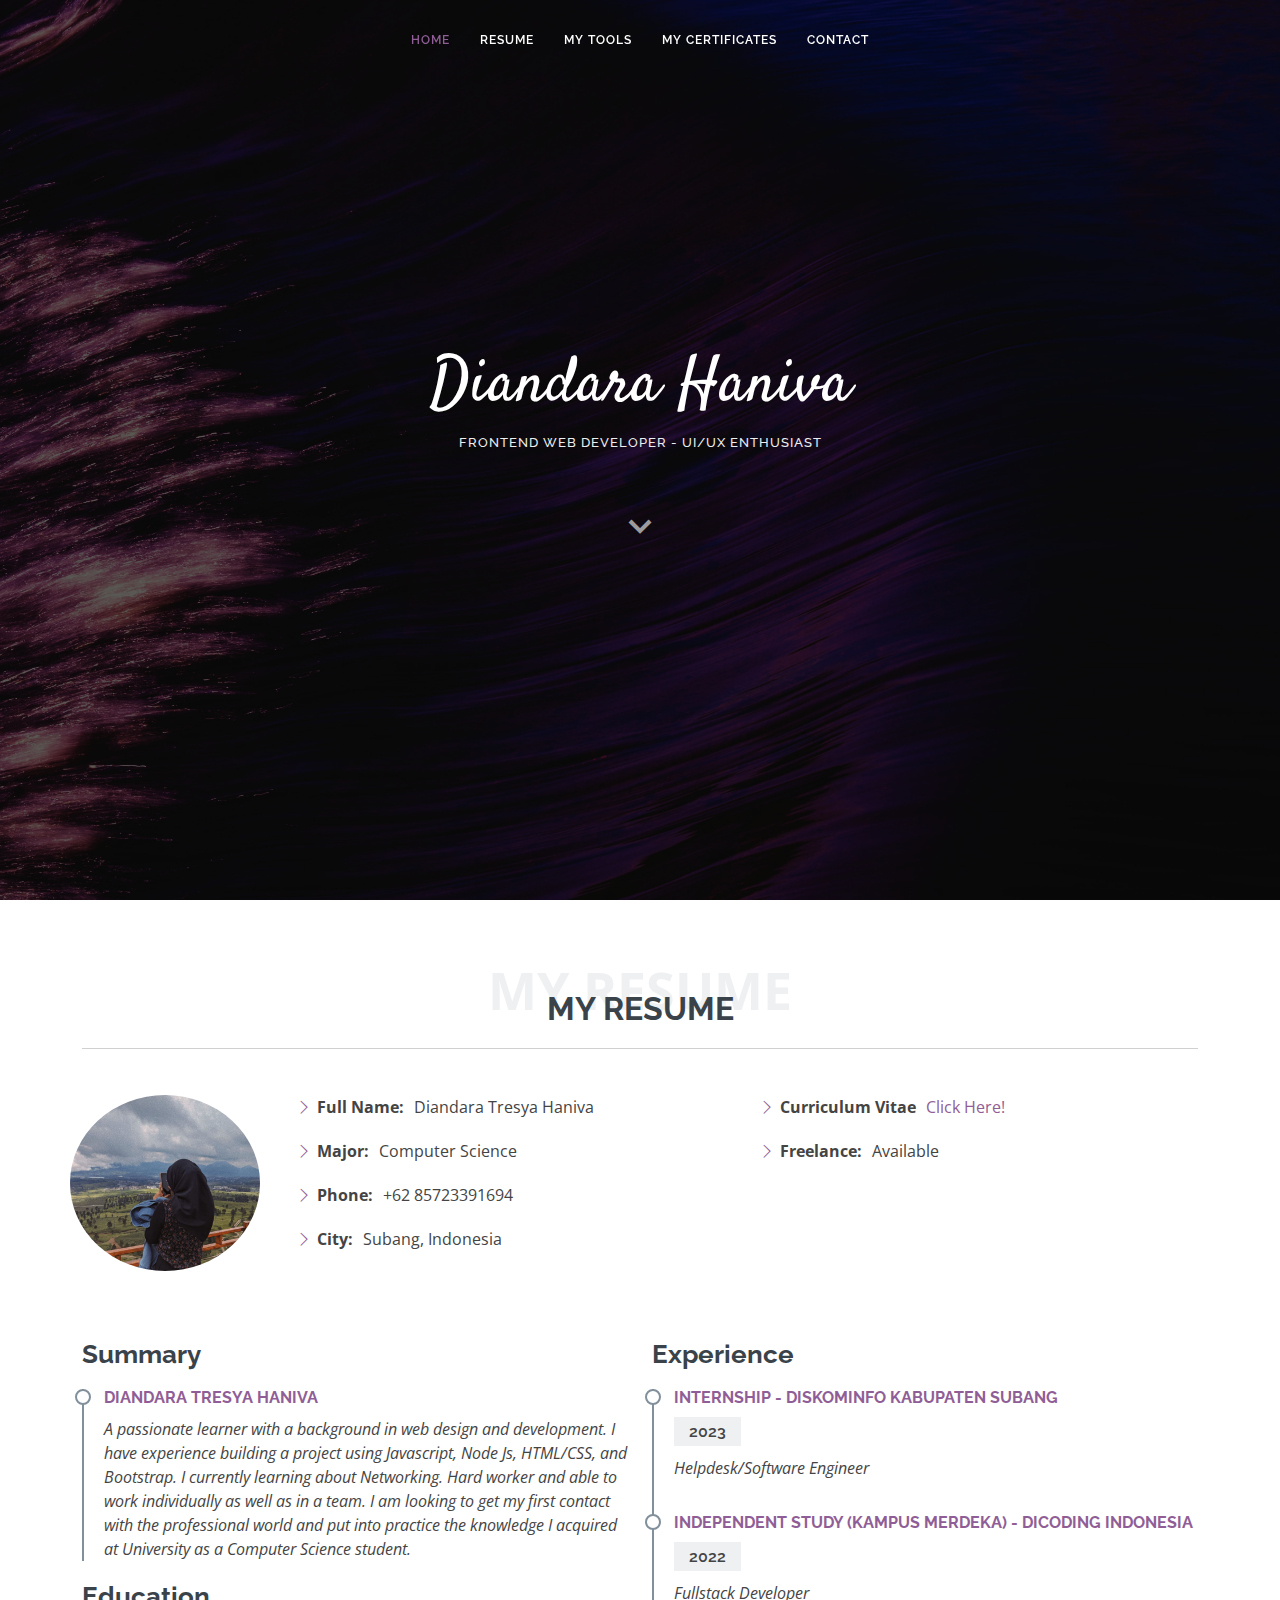
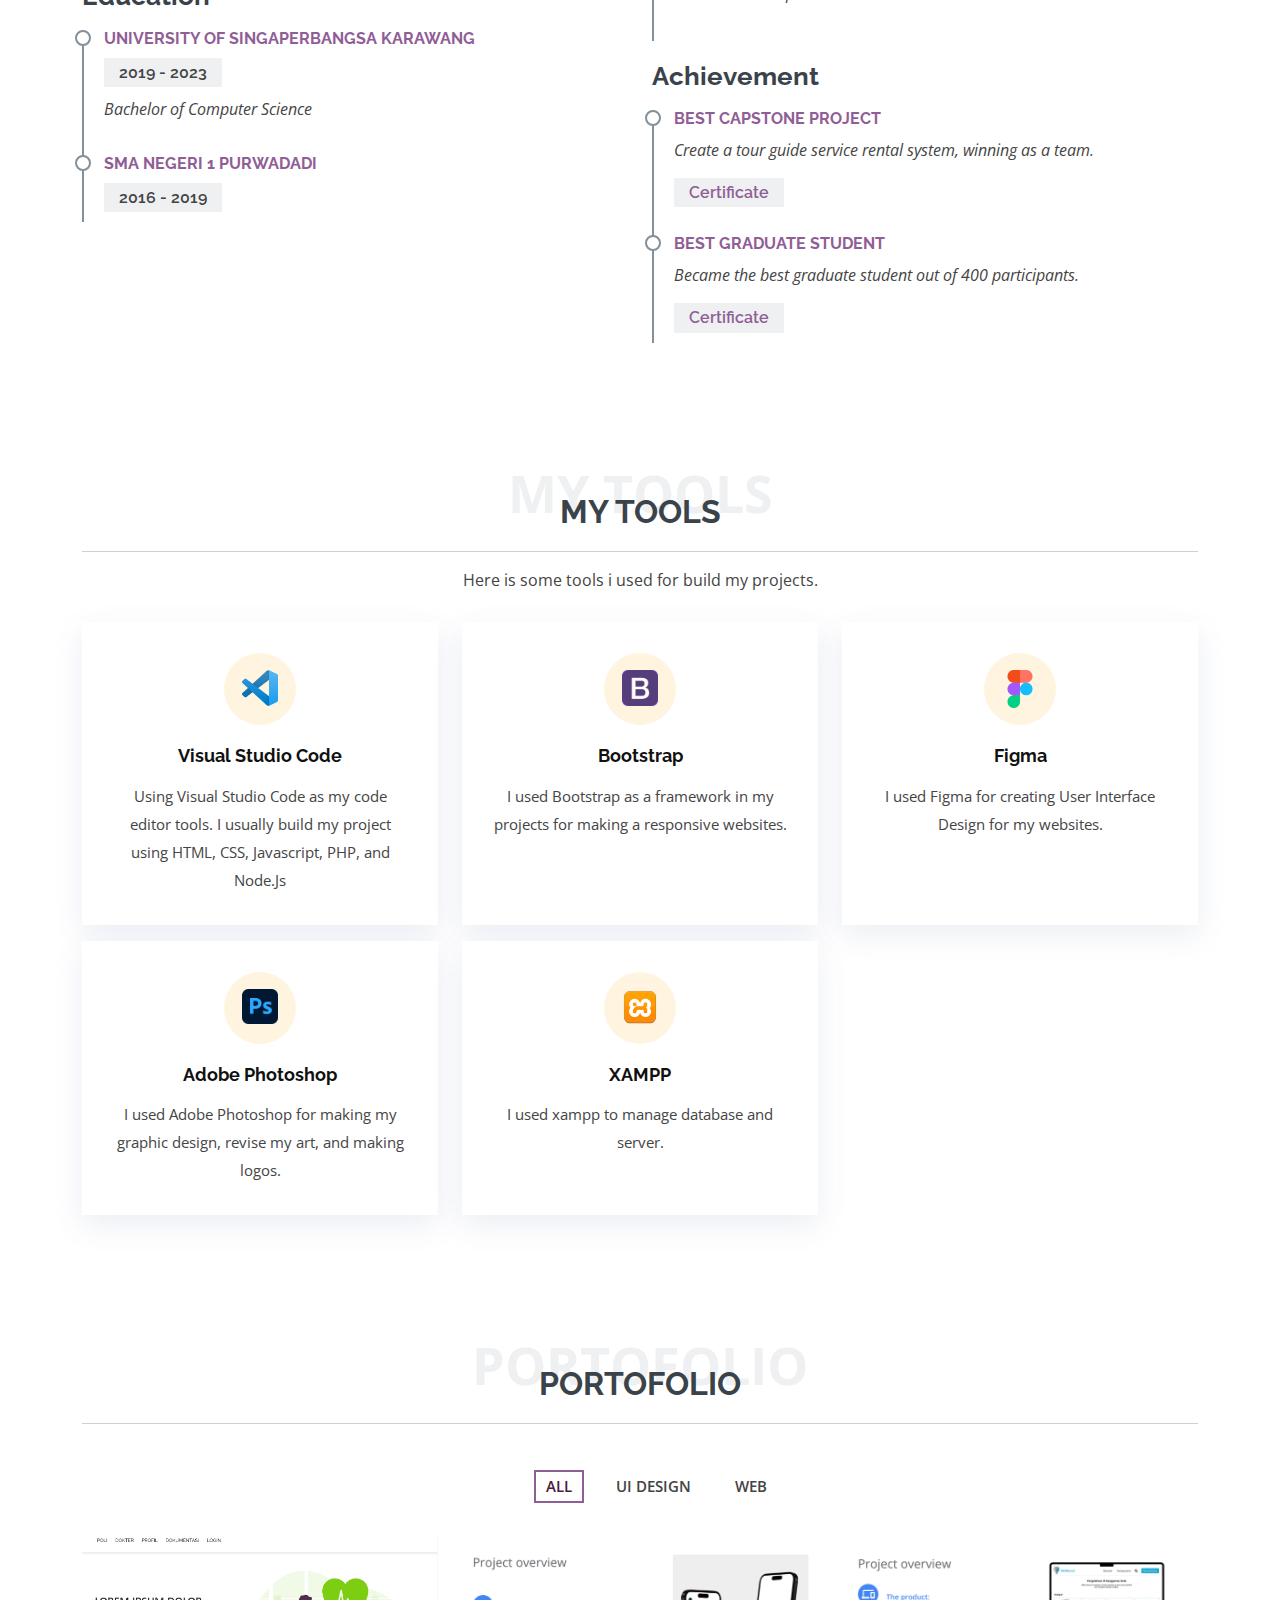
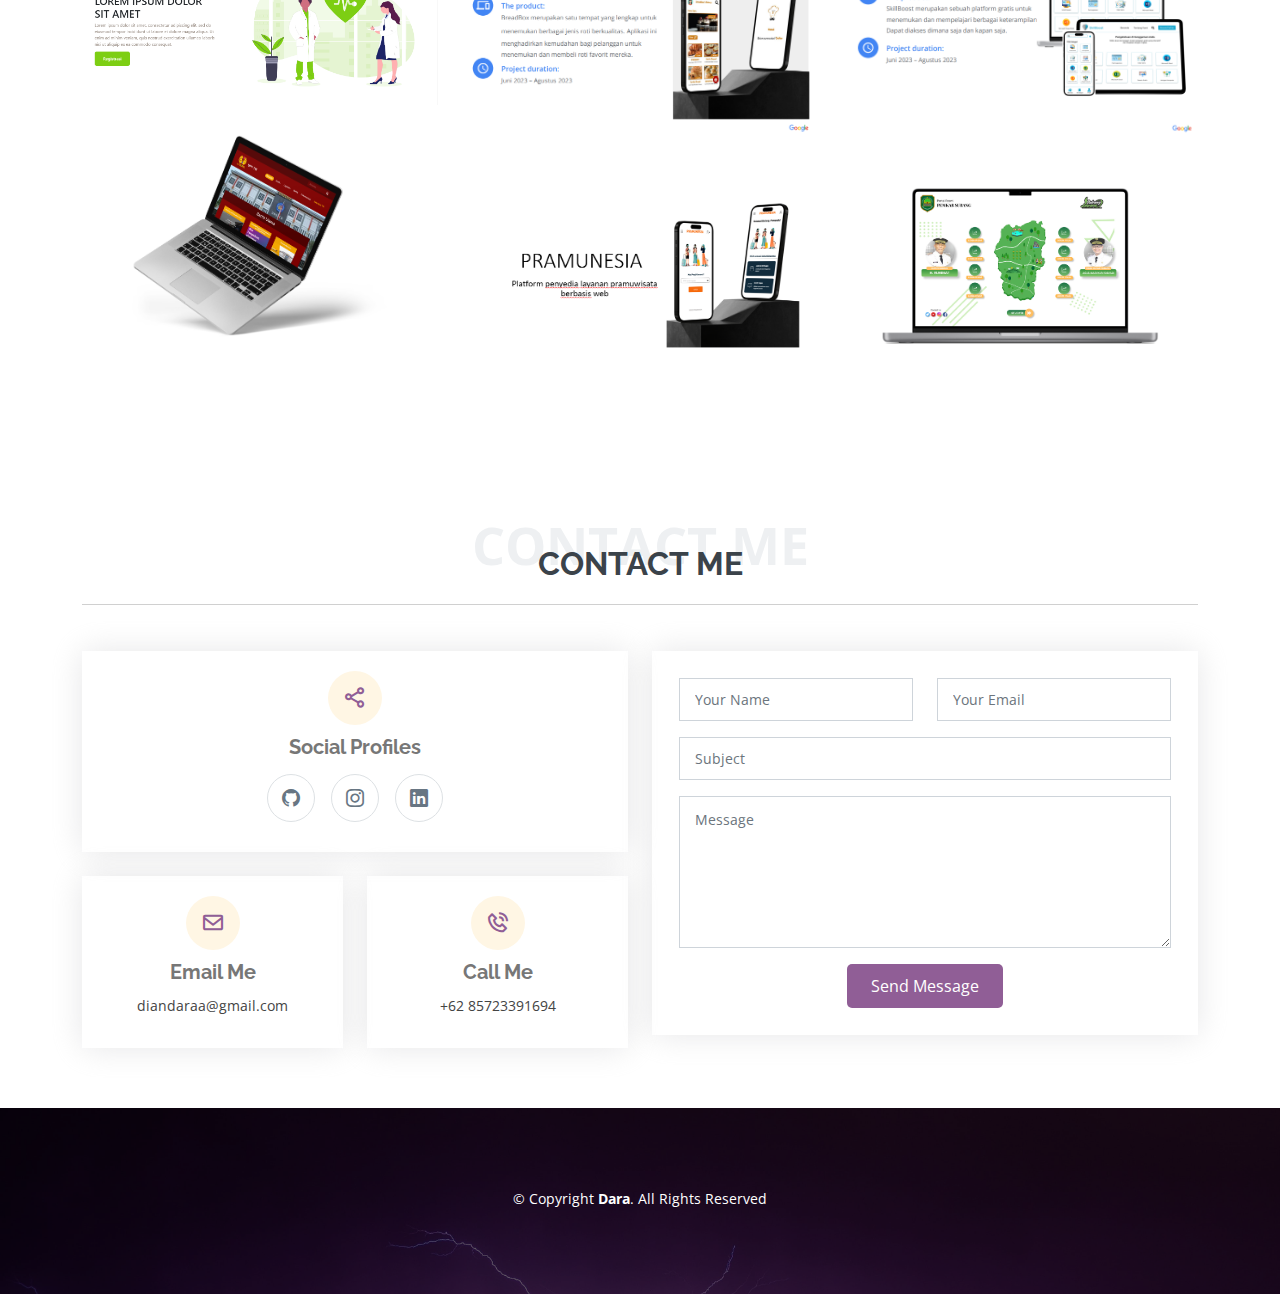
==== index.html @ 1a84683d "Update index.html" ====
<!DOCTYPE html>
<html lang="en">

<head>
  <meta charset="utf-8">
  <meta content="width=device-width, initial-scale=1.0" name="viewport">

  <title>Dara's Portofolio - Index</title>
  <meta content="" name="description">
  <meta content="" name="keywords">

  <!-- Favicons -->
  <link href="assets/img/woman.png" rel="icon">
  <link href="assets/img/woman.png" rel="apple-touch-icon">

  <!-- Google Fonts -->
  <link
    href="https://fonts.googleapis.com/css?family=Open+Sans:300,300i,400,400i,600,600i,700,700i|Raleway:300,300i,400,400i,500,500i,600,600i,700,700i|Satisfy"
    rel="stylesheet">

  <!-- Vendor CSS Files -->
  <link href="assets/vendor/bootstrap/css/bootstrap.min.css" rel="stylesheet">
  <link href="assets/vendor/bootstrap-icons/bootstrap-icons.css" rel="stylesheet">
  <link href="assets/vendor/boxicons/css/boxicons.min.css" rel="stylesheet">
  <link href="assets/vendor/glightbox/css/glightbox.min.css" rel="stylesheet">
  <link href="assets/vendor/swiper/swiper-bundle.min.css" rel="stylesheet">

  <!-- Template Main CSS File -->
  <link href="assets/css/style.css" rel="stylesheet">

  <!-- =======================================================
  * Template Name: Laura - v4.9.1
  * Template URL: https://bootstrapmade.com/laura-free-creative-bootstrap-theme/
  * Author: BootstrapMade.com
  * License: https://bootstrapmade.com/license/
  ======================================================== -->
</head>

<body>

  <!-- ======= Header ======= -->
  <header id="header" class="fixed-top d-flex justify-content-center align-items-center header-transparent">

    <nav id="navbar" class="navbar">
      <ul>
        <li><a class="nav-link scrollto active" href="#hero">Home</a></li>
        <li><a class="nav-link scrollto" href="#resume">Resume</a></li>
        <li><a class="nav-link scrollto" href="#tools">My Tools</a></li>
        <li><a class="nav-link scrollto" href="#certificates">My Certificates</a></li>
        <li><a class="nav-link scrollto" href="#contact">Contact</a></li>
      </ul>
      <i class="bi bi-list mobile-nav-toggle"></i>
    </nav><!-- .navbar -->

  </header><!-- End Header -->

  <!-- ======= Hero Section ======= -->
  <section id="hero">
    <div class="hero-container">
      <h1>Diandara Haniva</h1>
      <h2>Frontend Web Developer - UI/UX Enthusiast</h2>
      <a href="#resume" class="btn-scroll scrollto" title="Scroll Down"><i class="bx bx-chevron-down"></i></a>
    </div>
  </section><!-- End Hero -->

  <main id="main">

    <!-- ======= My Resume Section ======= -->
    <section id="resume" class="resume">
      <div class="container">
        <div class="section-title">
          <span>My Resume</span>
          <h2>My Resume</h2>
          <hr>
        </div>
        <div class="row">
          <div class="image col-2 rounded-circle d-flex justify-content-center justify-content-lg-start">
          </div>
          <div class="col-lg-10 d-flex flex-column align-items-stretch">
            <div class="content ps-lg-4 d-flex flex-column justify-content-center">
              <div class="row">
                <div class="col-lg-6">
                  <ul>
                    <li><i class="bi bi-chevron-right"></i> <strong>Full Name:</strong> <span>Diandara Tresya
                        Haniva</span>
                    </li>
                    <li><i class="bi bi-chevron-right"></i> <strong>Major:</strong> <span>Computer Science</span></li>
                    <li><i class="bi bi-chevron-right"></i> <strong>Phone:</strong> <span>+62 85723391694</span></li>
                    <li><i class="bi bi-chevron-right"></i> <strong>City:</strong> <span>Subang, Indonesia</span></li>
                  </ul>
                </div>
                <div class="col-lg-6">
                  <ul>

                    <li><i class="bi bi-chevron-right"></i> <strong>Curriculum Vitae</strong>
                      <a href="assets/file/CV.pdf"> Click Here!</a>
                    </li>
                    <li><i class="bi bi-chevron-right"></i> <strong>Freelance:</strong> <span>Available</span></li>
                  </ul>
                </div>
              </div>
            </div><!-- End .content-->
          </div>
        </div>
        <br>
        <br>
        <div class="row">
          <div class="col-lg-6">
            <h3 class="resume-title">Summary</h3>
            <div class="resume-item pb-0">
              <h4>Diandara Tresya Haniva</h4>
              <p><em>A passionate learner with a background in web design and development. I have experience building a
                  project using Javascript,
                  Node Js, HTML/CSS, and Bootstrap. I currently learning about Networking. Hard worker and able to work
                  individually as well as
                  in a team. I am looking to get my first contact with the professional world and put into practice the
                  knowledge I acquired at
                  University as a Computer Science student.</em></p>
            </div>

            <h3 class="resume-title">Education</h3>
            <div class="resume-item">
              <h4>University of Singaperbangsa Karawang</h4>
              <h5>2019 - 2023</h5>
              <p><em>Bachelor of Computer Science</em></p>
            </div>
            <div class="resume-item">
              <h4>SMA Negeri 1 Purwadadi</h4>
              <h5>2016 - 2019</h5>
            </div>
          </div>
          <div class="col-lg-6">
            <h3 class="resume-title">Experience</h3>
            <div class="resume-item">
              <h4>Internship - DISKOMINFO Kabupaten Subang</h4>
              <h5>2023</h5>
              <p><em>Helpdesk/Software Engineer</em></p>
            </div>
            <div class="resume-item">
              <h4>Independent Study (Kampus Merdeka) - Dicoding Indonesia</h4>
              <h5>2022</h5>
              <p><em>Fullstack Developer</em></p>
            </div>


            <h3 class="resume-title">Achievement</h3>
            <div class="resume-item">
              <h4>Best Capstone Project</h4>
              <p><em>Create a tour guide service rental system, winning as a team.</em></p>
              <h5> <a href="assets/file/Best-Project.pdf"> Certificate </a> </h5>
            </div>
            <div class="resume-item">
              <h4>Best Graduate Student</h4>
              <p><em>Became the best graduate student out of 400 participants.</em></p>
              <h5> <a href="assets/file/Best-Student.pdf"> Certificate </a> </h5>
            </div>
          </div>
        </div>
      </div>
    </section><!-- End My Resume Section -->

    <!-- ======= My Tools Section ======= -->
    <section id="tools" class="tools">
      <div class="container">
        <div class="section-title">
          <span>My Tools</span>
          <h2>My Tools</h2>
          <hr>
          <p>Here is some tools i used for build my projects.</p>
        </div>
        <div class="row">
          <div class="col-md-6 col-lg-4 d-flex align-items-stretch mb-5 mb-lg-0">
            <div class="icon-box">
              <div class="icon"><img src="assets/img/vscode.png" width="50%"></div>
              <h4 class="title"><a href="https://code.visualstudio.com/">Visual Studio Code</a></h4>
              <p class="description">Using Visual Studio Code as my code editor tools. I usually build my project using
                HTML,
                CSS, Javascript, PHP, and Node.Js </p>
            </div>
          </div>

          <div class="col-md-6 col-lg-4 d-flex align-items-stretch mb-5 mb-lg-0">
            <div class="icon-box">
              <div class="icon"><img src="assets/img/bootstrap.png" width="50%"></div>
              <h4 class="title"><a href="https://getbootstrap.com/">Bootstrap</a></h4>
              <p class="description">I used Bootstrap as a framework in my projects for making a responsive websites.
              </p>
            </div>
          </div>

          <div class="col-md-6 col-lg-4 d-flex align-items-stretch mb-5 mb-lg-0">
            <div class="icon-box">
              <div class="icon"><img src="assets/img/figma.png" width="70%"></div>
              <h4 class="title"><a href="https://www.figma.com/?fuid=">Figma</a></h4>
              <p class="description">I used Figma for creating User Interface Design for my websites. </p>
            </div>
          </div>

          <div class="col-md-6 col-lg-4 d-flex align-items-stretch mb-5 mb-lg-0 mt-3">
            <div class="icon-box">
              <div class="icon"><img src="assets/img/photoshop.png" width="50%"></div>
              <h4 class="title"><a href="">Adobe Photoshop</a></h4>
              <p class="description">I used Adobe Photoshop for making my graphic design, revise my art, and making
                logos.</p>
            </div>
          </div>

          <div class="col-md-6 col-lg-4 d-flex align-items-stretch mb-5 mb-lg-0 mt-3">
            <div class="icon-box">
              <div class="icon"><img src="assets/img/xampp.png" width="50%"></div>
              <h4 class="title"><a href="">XAMPP</a></h4>
              <p class="description">I used xampp to manage database and server.</p>
            </div>
          </div>
        </div>
      </div>
    </section><!-- End My Tools Section -->

    <!-- ======= My Certificates Section ======= -->
    <section id="certificates" class="portfolio">
      <div class="container">
        <div class="section-title">
          <span>Portofolio</span>
          <h2>Portofolio</h2>
          <hr>
        </div>
        <ul id="portfolio-flters" class="d-flex justify-content-center">
          <li data-filter="*" class="filter-active">All</li>
          <li data-filter=".filter-card">UI Design</li>
          <li data-filter=".filter-web">Web</li>
        </ul>

        <div class="row portfolio-container">
          <div class="col-lg-4 col-md-6 portfolio-item filter-web">
            <div class="portfolio-img"><img src="assets/img/certificates/eclinic.png" class="img-fluid" alt=""></div>
            <div class="portfolio-info">
              <a href="https://adarahaniv16.github.io/Landing_Page_Eclinic/">
                <h4>Landing Page E-Clinic</h4>
              </a>
              <p>Membuat frontend landing page dari aplikasi e-clinic</p>
              <!-- <a href="https://adarahaniv16.github.io/Landing_Page_Eclinic/" data-gallery="portfolioGallery"
                class="portfolio-lightbox preview-link"></a> -->
            </div>
          </div>

          <!-- <div class="col-lg-4 col-md-6 portfolio-item filter-web">
            <div class="portfolio-img"><img src="assets/img/certificates/2.png" class="img-fluid" alt=""></div>
            <div class="portfolio-info">
              <h4>Certificate 2</h4>
              <p>Belajar Membuat Frontend Web untuk Pemula</p>
              <a href="assets/img/certificates/2.png" data-gallery="portfolioGallery"
                class="portfolio-lightbox preview-link"><i class="bx bx-photo-album"></i></a>
            </div>
          </div>

          <div class="col-lg-4 col-md-6 portfolio-item filter-web">
            <div class="portfolio-img"><img src="assets/img/certificates/3.png" class="img-fluid" alt=""></div>
            <div class="portfolio-info">
              <h4>Certificate 3</h4>
              <p>Belajar Fundamental Frontend Web Development</p>
              <a href="assets/img/certificates/3.png" data-gallery="portfolioGallery"
                class="portfolio-lightbox preview-link"><i class="bx bx-photo-album"></i></a>
            </div>
          </div>

          <div class="col-lg-4 col-md-6 portfolio-item filter-web">
            <div class="portfolio-img"><img src="assets/img/certificates/4.png" class="img-fluid" alt=""></div>
            <div class="portfolio-info">
              <h4>Certificate 4</h4>
              <p>Belajar Dasar Pemrograman Javascript</p>
              <a href="assets/img/certificates/4.png" data-gallery="portfolioGallery"
                class="portfolio-lightbox preview-link"><i class="bx bx-photo-album"></i></a>
            </div>
          </div>

          <div class="col-lg-4 col-md-6 portfolio-item filter-web">
            <div class="portfolio-img"><img src="assets/img/certificates/5.png" class="img-fluid" alt=""></div>
            <div class="portfolio-info">
              <h4>Certificate 5</h4>
              <p>Menjadi Frontend Web Expert</p>
              <a href="assets/img/certificates/5.png" data-gallery="portfolioGallery"
                class="portfolio-lightbox preview-link"><i class="bx bx-photo-album"></i></a>
            </div>
          </div>

          <div class="col-lg-4 col-md-6 portfolio-item filter-web">
            <div class="portfolio-img"><img src="assets/img/certificates/6.png" class="img-fluid" alt=""></div>
            <div class="portfolio-info">
              <h4>Certificate 6</h4>
              <p>Belajar Membuat Aplikasi Backend untuk Pemula</p>
              <a href="assets/img/certificates/6.png" data-gallery="portfolioGallery"
                class="portfolio-lightbox preview-link"><i class="bx bx-photo-album"></i></a>
            </div>
          </div>

          <div class="col-lg-4 col-md-6 portfolio-item filter-web">
            <div class="portfolio-img"><img src="assets/img/certificates/7.png" class="img-fluid" alt=""></div>
            <div class="portfolio-info">
              <h4>Certificate 7</h4>
              <p>Belajar Dasar Git dengan Github</p>
              <a href="assets/img/certificates/7.png" data-gallery="portfolioGallery"
                class="portfolio-lightbox preview-link"><i class="bx bx-photo-album"></i></a>
            </div>
          </div>

          <div class="col-lg-4 col-md-6 portfolio-item filter-web">
            <div class="portfolio-img"><img src="assets/img/certificates/8.png" class="img-fluid" alt=""></div>
            <div class="portfolio-info">
              <h4>Certificate 8</h4>
              <p>Cloud Practitioner Essentials</p>
              <a href="assets/img/certificates/8.png" data-gallery="portfolioGallery"
                class="portfolio-lightbox preview-link"><i class="bx bx-photo-album"></i></a>
            </div>
          </div> -->

          <div class="col-lg-4 col-md-6 portfolio-item filter-card">
            <div class="portfolio-img"><img src="assets/img/certificates/BreadBox.png" class="img-fluid" alt=""></div>
            <div class="portfolio-info">
              <h4>BreadBox Apps</h4>
              <p>Aplikasi Toko Roti</p>
              <a href="assets/file/BreadBox.pdf" data-gallery="portfolioGallery"
                class="portfolio-lightbox preview-link"><i class="bx bx-photo-album"></i></a>
            </div>
          </div>

          <div class="col-lg-4 col-md-6 portfolio-item filter-card">
            <div class="portfolio-img"><img src="assets/img/certificates/SkillBoost.png" class="img-fluid" alt=""></div>
            <div class="portfolio-info">
              <h4>SkillBoost</h4>
              <p>Aplikasi Kursus Gratis</p>
              <a href="assets/file/SkillBoost.pdf" data-gallery="portfolioGallery"
                class="portfolio-lightbox preview-link"><i class="bx bx-photo-album"></i></a>
            </div>
          </div>

          <div class="col-lg-4 col-md-6 portfolio-item filter-card">
            <div class="portfolio-img"><img src="assets/img/certificates/unsika.png" class="img-fluid" alt=""></div>
            <div class="portfolio-info">
              <a href="https://www.figma.com/file/4GetBfzMAJ04cW0lMqWebW/Website-UPT-TIK-Unsika?type=design&node-id=0%3A1&mode=design&t=ktWQgJtDOChsNQ69-1">
                <h4>Website UPT-TIK UNSIKA</h4>
              </a>
              <p>Desain ulang Website UPT-TIK Universitas Singaperbangsa Karawang</p>
             
            </div>
          </div>

          <div class="col-lg-4 col-md-6 portfolio-item filter-card">
            <div class="portfolio-img"><img src="assets/img/certificates/websiteSubang.png" class="img-fluid" alt=""></div>
            <div class="portfolio-info">
             
              <a href="https://www.figma.com/proto/YCZt8jX9MdRbFixOx6z1lX/Website-kabupaten-subang?type=design&node-id=2-5779&t=00zu5450b78abOf4-0&scaling=scale-down&page-id=0%3A1">
                <h4>Website Kabupaten Subang</h4>
              </a>
              <p>Desain ulang landing page website pemerintah Kabupaten Subang</p>
             
            </div>
          </div> 
          
          <div class="col-lg-4 col-md-6 portfolio-item filter-card">
            <div class="portfolio-img"><img src="assets/img/certificates/pramunesia.png" class="img-fluid" alt=""></div>
            <div class="portfolio-info">
              <a href="https://www.figma.com/file/uCCd69IMzegXXscDgfZYrK/Pramunesia?type=design&node-id=0%3A1&mode=design&t=Tye3x12MgPWpoULE-1">
                <h4>PRAMUNESIA</h4>
              </a>
              <p>Platform penyedia layanan pramuwisata berbasis web</p>
            </div>
          </div> 
        </div>
    </section><!-- End My Portfolio Section -->

    <!-- ======= My Portfolio Section ======= -->
    <!-- <section id="portfolio" class="portfolio">
      <div class="container">
        <div class="section-title">
          <span>My Portfolio</span>
          <h2>My Portfolio</h2>
          <hr>
          <p>Sit sint consectetur velit quisquam cupiditate impedit suscipit alias</p>
        </div>

        <ul id="portfolio-flters" class="d-flex justify-content-center">
          <li data-filter="*" class="filter-active">All</li>
          <li data-filter=".filter-card">Design</li>
          <li data-filter=".filter-web">Web</li>
        </ul>

        <div class="row portfolio-container">

          <div class="col-lg-4 col-md-6 portfolio-item filter-app">
            <div class="portfolio-img"><img src="assets/img/portfolio/portfolio-1.jpg" class="img-fluid" alt=""></div>
            <div class="portfolio-info">
              <h4>App 1</h4>
              <p>App</p>
              <a href="assets/img/portfolio/portfolio-1.jpg" data-gallery="portfolioGallery"
                class="portfolio-lightbox preview-link" title="App 1"><i class="bx bx-plus"></i></a>
              <a href="portfolio-details.html" class="details-link" title="More Details"><i class="bx bx-link"></i></a>
            </div>
          </div>

          <div class="col-lg-4 col-md-6 portfolio-item filter-web">
            <div class="portfolio-img"><img src="assets/img/portfolio/portfolio-2.jpg" class="img-fluid" alt=""></div>
            <div class="portfolio-info">
              <h4>Web 3</h4>
              <p>Web</p>
              <a href="assets/img/portfolio/portfolio-2.jpg" data-gallery="portfolioGallery"
                class="portfolio-lightbox preview-link" title="Web 3"><i class="bx bx-plus"></i></a>
              <a href="portfolio-details.html" class="details-link" title="More Details"><i class="bx bx-link"></i></a>
            </div>
          </div>

          <div class="col-lg-4 col-md-6 portfolio-item filter-app">
            <div class="portfolio-img"><img src="assets/img/portfolio/portfolio-3.jpg" class="img-fluid" alt=""></div>
            <div class="portfolio-info">
              <h4>App 2</h4>
              <p>App</p>
              <a href="assets/img/portfolio/portfolio-3.jpg" data-gallery="portfolioGallery"
                class="portfolio-lightbox preview-link" title="App 2"><i class="bx bx-plus"></i></a>
              <a href="portfolio-details.html" class="details-link" title="More Details"><i class="bx bx-link"></i></a>
            </div>
          </div>

          <div class="col-lg-4 col-md-6 portfolio-item filter-card">
            <div class="portfolio-img"><img src="assets/img/portfolio/portfolio-4.jpg" class="img-fluid" alt=""></div>
            <div class="portfolio-info">
              <h4>Card 2</h4>
              <p>Card</p>
              <a href="assets/img/portfolio/portfolio-4.jpg" data-gallery="portfolioGallery"
                class="portfolio-lightbox preview-link" title="Card 2"><i class="bx bx-plus"></i></a>
              <a href="portfolio-details.html" class="details-link" title="More Details"><i class="bx bx-link"></i></a>
            </div>
          </div>

          <div class="col-lg-4 col-md-6 portfolio-item filter-web">
            <div class="portfolio-img"><img src="assets/img/portfolio/portfolio-5.jpg" class="img-fluid" alt=""></div>
            <div class="portfolio-info">
              <h4>Web 2</h4>
              <p>Web</p>
              <a href="assets/img/portfolio/portfolio-5.jpg" data-gallery="portfolioGallery"
                class="portfolio-lightbox preview-link" title="Web 2"><i class="bx bx-plus"></i></a>
              <a href="portfolio-details.html" class="details-link" title="More Details"><i class="bx bx-link"></i></a>
            </div>
          </div>

          <div class="col-lg-4 col-md-6 portfolio-item filter-app">
            <div class="portfolio-img"><img src="assets/img/portfolio/portfolio-6.jpg" class="img-fluid" alt=""></div>
            <div class="portfolio-info">
              <h4>App 3</h4>
              <p>App</p>
              <a href="assets/img/portfolio/portfolio-6.jpg" data-gallery="portfolioGallery"
                class="portfolio-lightbox preview-link" title="App 3"><i class="bx bx-plus"></i></a>
              <a href="portfolio-details.html" class="details-link" title="More Details"><i class="bx bx-link"></i></a>
            </div>
          </div>

          <div class="col-lg-4 col-md-6 portfolio-item filter-card">
            <div class="portfolio-img"><img src="assets/img/portfolio/portfolio-7.jpg" class="img-fluid" alt=""></div>
            <div class="portfolio-info">
              <h4>Card 1</h4>
              <p>Card</p>
              <a href="assets/img/portfolio/portfolio-7.jpg" data-gallery="portfolioGallery"
                class="portfolio-lightbox preview-link" title="Card 1"><i class="bx bx-plus"></i></a>
              <a href="portfolio-details.html" class="details-link" title="More Details"><i class="bx bx-link"></i></a>
            </div>
          </div>

          <div class="col-lg-4 col-md-6 portfolio-item filter-card">
            <div class="portfolio-img"><img src="assets/img/portfolio/portfolio-8.jpg" class="img-fluid" alt=""></div>
            <div class="portfolio-info">
              <h4>Card 3</h4>
              <p>Card</p>
              <a href="assets/img/portfolio/portfolio-8.jpg" data-gallery="portfolioGallery"
                class="portfolio-lightbox preview-link" title="Card 3"><i class="bx bx-plus"></i></a>
              <a href="portfolio-details.html" class="details-link" title="More Details"><i class="bx bx-link"></i></a>
            </div>
          </div>

          <div class="col-lg-4 col-md-6 portfolio-item filter-web">
            <div class="portfolio-img"><img src="assets/img/portfolio/portfolio-9.jpg" class="img-fluid" alt=""></div>
            <div class="portfolio-info">
              <h4>Web 3</h4>
              <p>Web</p>
              <a href="assets/img/portfolio/portfolio-9.jpg" data-gallery="portfolioGallery"
                class="portfolio-lightbox preview-link" title="Web 3"><i class="bx bx-plus"></i></a>
              <a href="portfolio-details.html" class="details-link" title="More Details"><i class="bx bx-link"></i></a>
            </div>
          </div>
        </div>
      </div>
    </section> -->
    <!-- End My Portfolio Section -->

    <!-- ======= Contact Me Section ======= -->
    <section id="contact" class="contact">
      <div class="container">
        <div class="section-title">
          <span>Contact Me</span>
          <h2>Contact Me</h2>
          <hr>
        </div>

        <div class="row">
          <div class="col-lg-6">
            <div class="row">
              <div class="col-md-12">
                <div class="info-box">
                  <i class="bx bx-share-alt"></i>
                  <h3>Social Profiles</h3>
                  <div class="social-links">
                    <a href="https://github.com/adarahaniv16" class="Github"><i class="bi bi-github"></i></a>
                    <a href="https://www.instagram.com/adarahaniv/" class="instagram"><i
                        class="bi bi-instagram"></i></a>
                    <a href="https://www.linkedin.com/in/diandara-tresya-haniva-17732316b/" class="linkedin"><i
                        class="bi bi-linkedin"></i></a>
                  </div>
                </div>
              </div>
              <div class="col-md-6">
                <div class="info-box mt-4">
                  <i class="bx bx-envelope"></i>
                  <h3>Email Me</h3>
                  <p>diandaraa@gmail.com</p>
                </div>
              </div>
              <div class="col-md-6">
                <div class="info-box mt-4">
                  <i class="bx bx-phone-call"></i>
                  <h3>Call Me</h3>
                  <p>+62 85723391694</p>
                </div>
              </div>
            </div>

          </div>

          <div class="col-lg-6">
            <form action="forms/contact.php" method="post" role="form" class="php-email-form">
              <div class="row">
                <div class="col-md-6 form-group">
                  <input type="text" name="name" class="form-control" id="name" placeholder="Your Name" required>
                </div>
                <div class="col-md-6 form-group mt-3 mt-md-0">
                  <input type="email" class="form-control" name="email" id="email" placeholder="Your Email" required>
                </div>
              </div>
              <div class="form-group mt-3">
                <input type="text" class="form-control" name="subject" id="subject" placeholder="Subject" required>
              </div>
              <div class="form-group mt-3">
                <textarea class="form-control" name="message" rows="6" placeholder="Message" required></textarea>
              </div>
              <div class="my-3">
                <div class="loading">Loading</div>
                <div class="error-message"></div>
                <div class="sent-message">Your message has been sent. Thank you!</div>
              </div>
              <div class="text-center"><button type="submit">Send Message</button></div>
            </form>
          </div>
        </div>
      </div>
    </section><!-- End Contact Me Section -->
  </main><!-- End #main -->

  <!-- ======= Footer ======= -->
  <footer id="footer">
    <div class="container">
      <div class="copyright">
        &copy; Copyright <strong><span>Dara</span></strong>. All Rights Reserved
      </div>
    </div>
  </footer><!-- End Footer -->

  <a href="#" class="back-to-top d-flex align-items-center justify-content-center"><i
      class="bi bi-arrow-up-short"></i></a>

  <!-- Vendor JS Files -->
  <script src="assets/vendor/purecounter/purecounter_vanilla.js"></script>
  <script src="assets/vendor/bootstrap/js/bootstrap.bundle.min.js"></script>
  <script src="assets/vendor/glightbox/js/glightbox.min.js"></script>
  <script src="assets/vendor/isotope-layout/isotope.pkgd.min.js"></script>
  <script src="assets/vendor/swiper/swiper-bundle.min.js"></script>
  <script src="assets/vendor/waypoints/noframework.waypoints.js"></script>
  <script src="assets/vendor/php-email-form/validate.js"></script>

  <!-- Template Main JS File -->
  <script src="assets/js/main.js"></script>

</body>

</html>
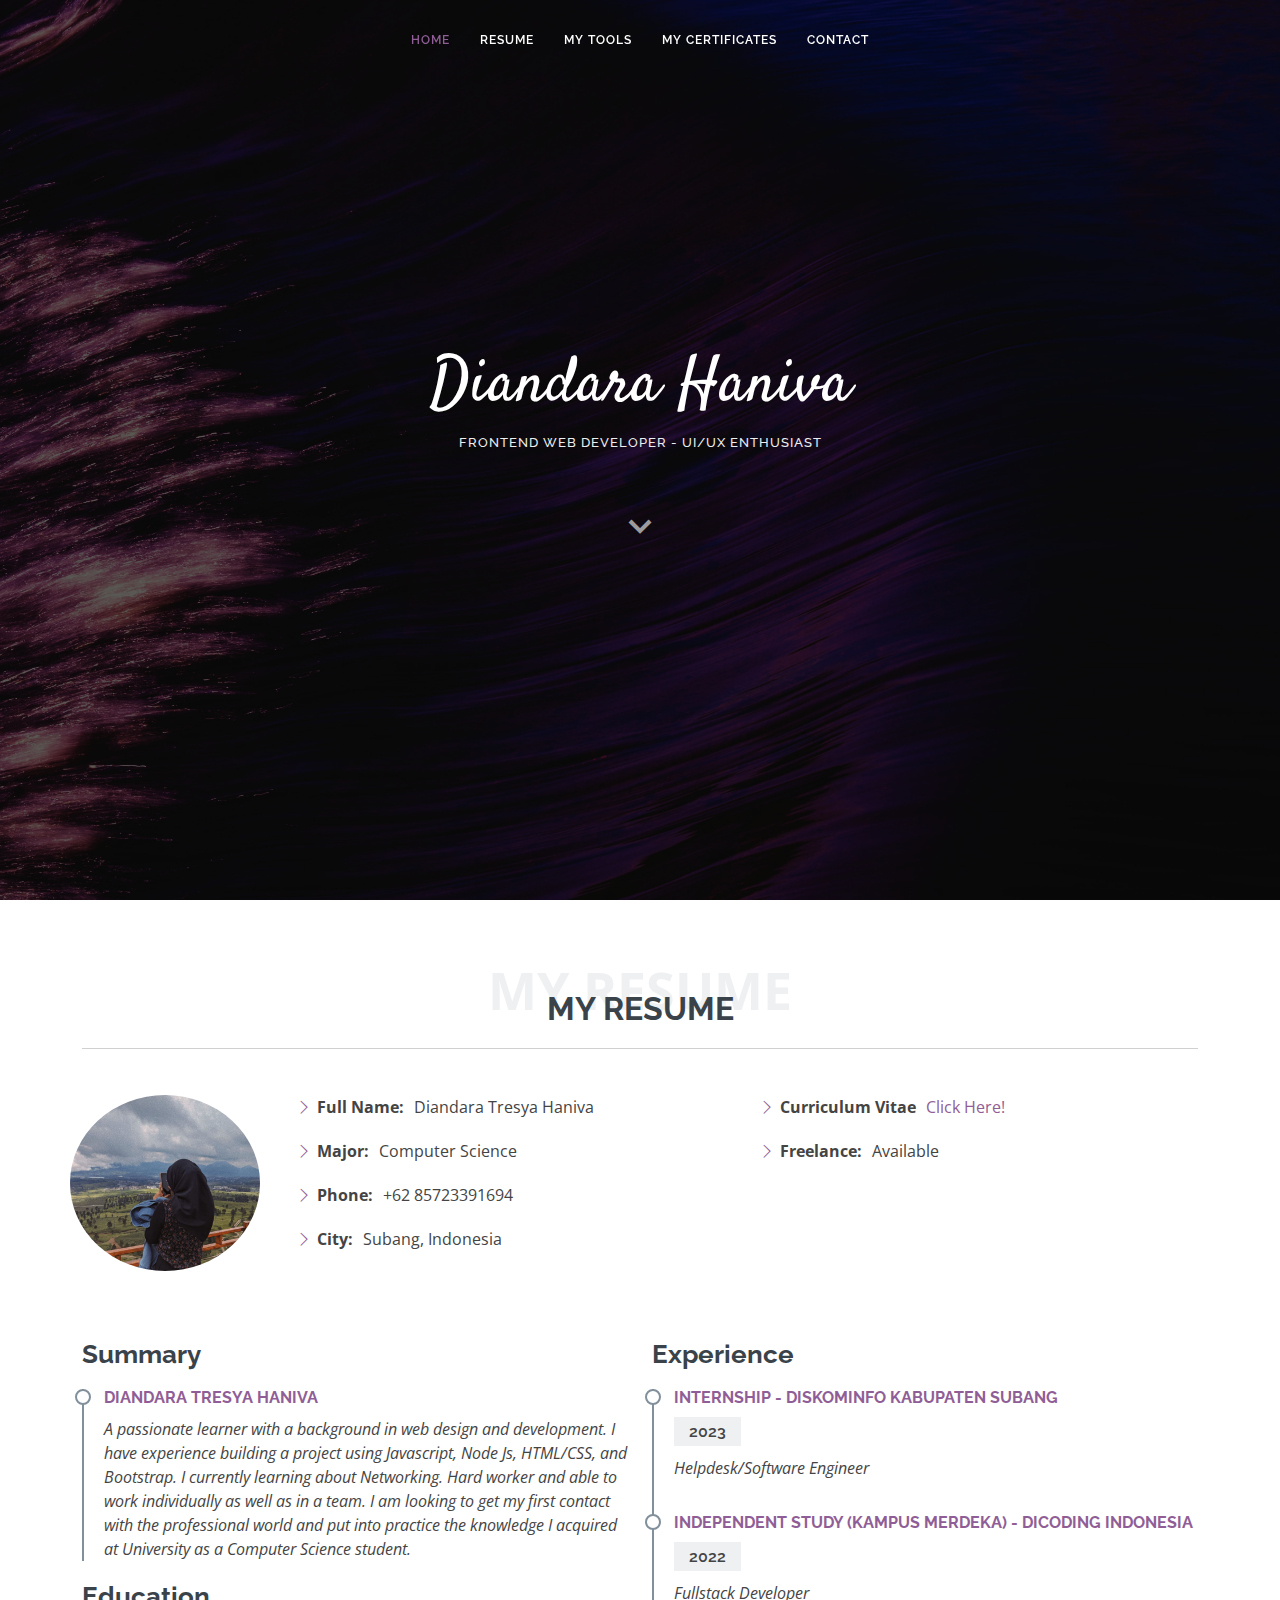
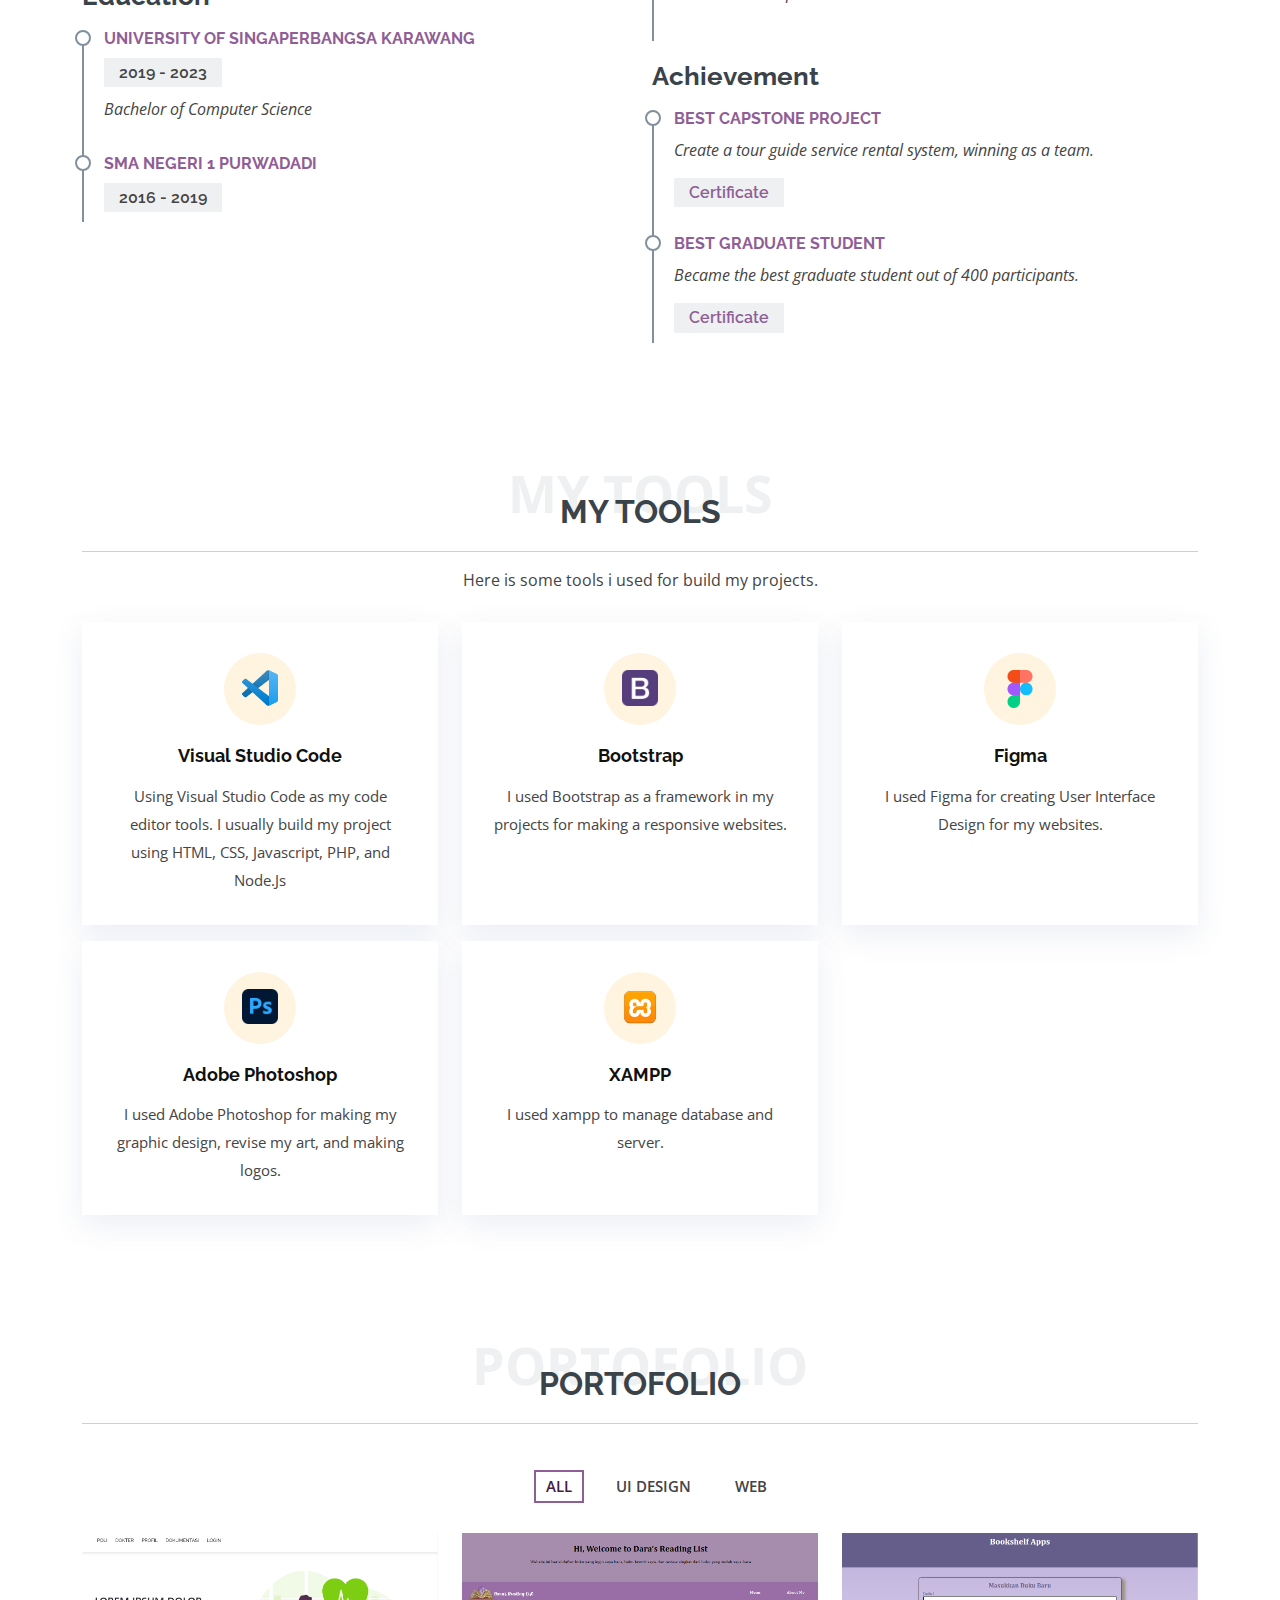
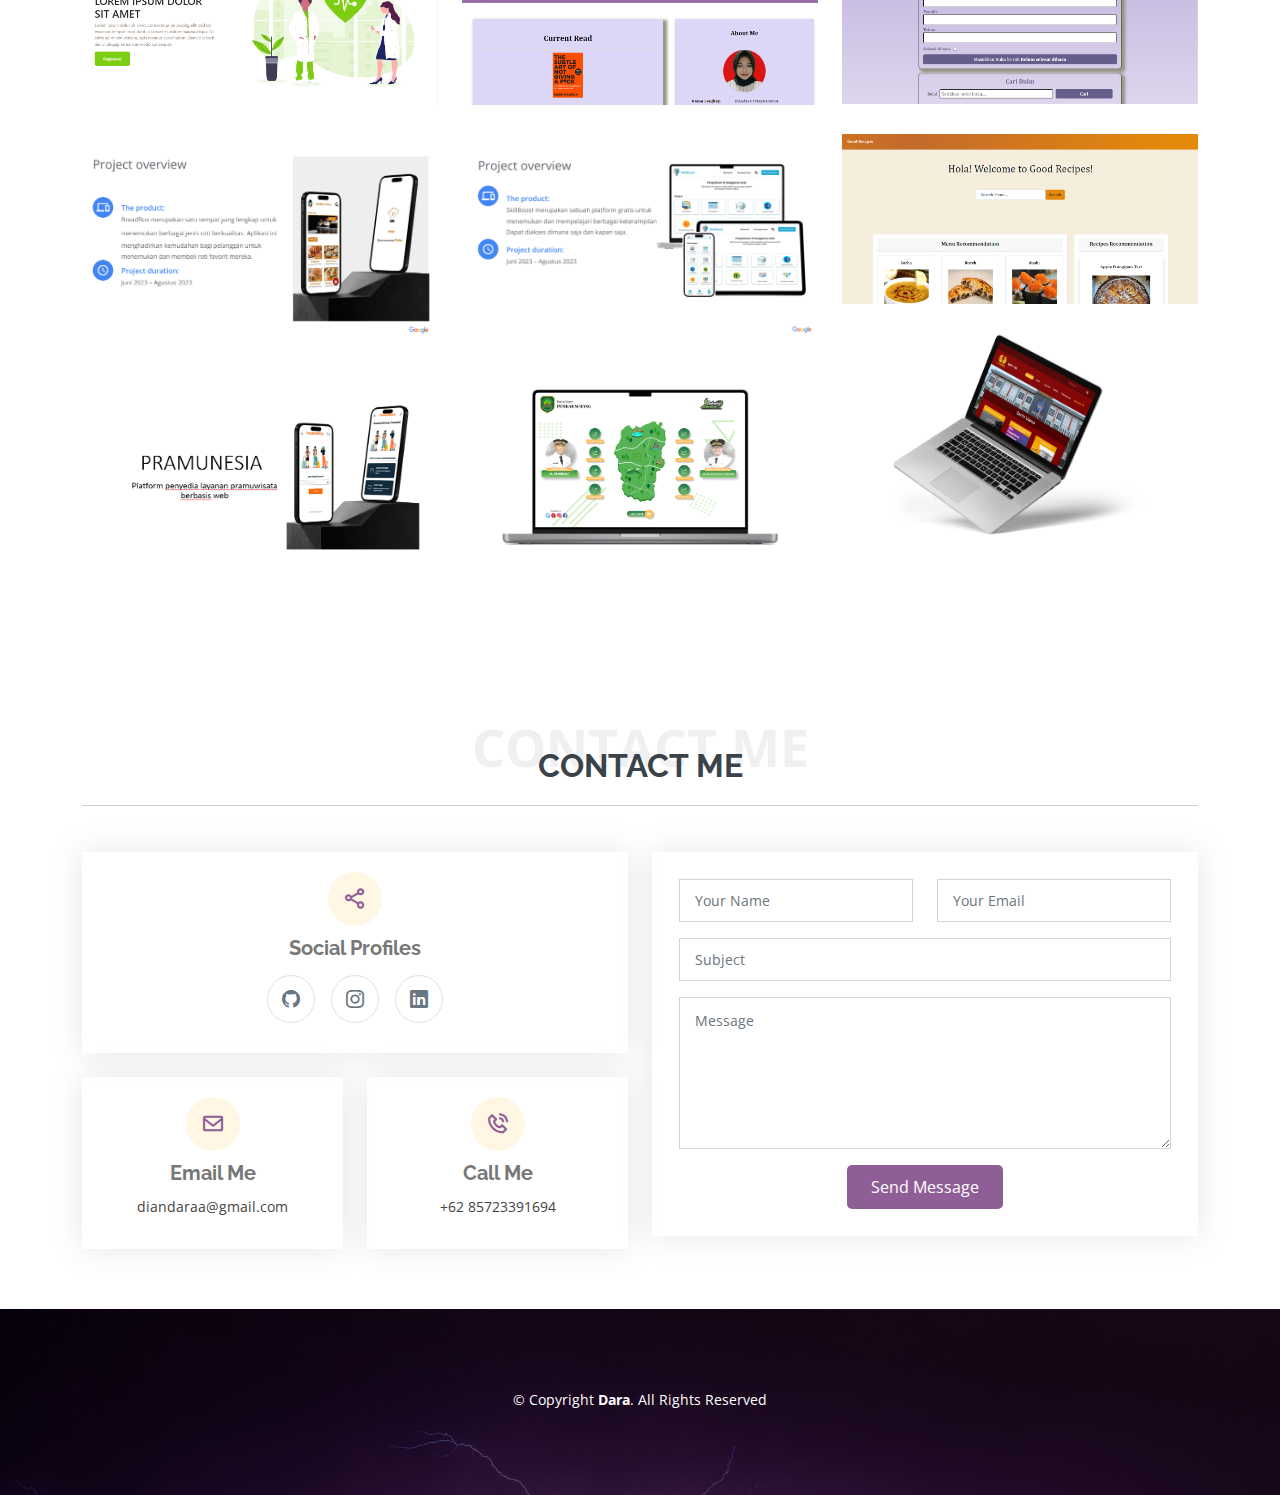
==== commit 5094ead3: "update portofolio" ====
--- a/index.html
+++ b/index.html
@@ -243,6 +243,44 @@
             </div>
           </div>
 
+          <div class="row portfolio-container">
+            <div class="col-lg-4 col-md-6 portfolio-item filter-web">
+              <div class="portfolio-img"><img src="assets/img/certificates/readingList.png" class="img-fluid" alt=""></div>
+              <div class="portfolio-info">
+                <a href="https://adarahaniv16.github.io/Website-Daftar-Bacaan/">
+                  <h4>Dara's Reading List</h4>
+                </a>
+                <p>Website daftar bacaan menggunakan teknik HTML semantik dan layouting</p>
+                <!-- <a href="https://adarahaniv16.github.io/Landing_Page_Eclinic/" data-gallery="portfolioGallery"
+                  class="portfolio-lightbox preview-link"></a> -->
+              </div>
+            </div>
+
+            <div class="row portfolio-container">
+              <div class="col-lg-4 col-md-6 portfolio-item filter-web">
+                <div class="portfolio-img"><img src="assets/img/certificates/Bookshelf.png" class="img-fluid" alt=""></div>
+                <div class="portfolio-info">
+                  <a href="https://adarahaniv16.github.io/Aplikasi-Pengelolaan-Data-Buku/">
+                    <h4>Bookshelf Apps</h4>
+                  </a>
+                  <p>Aplikasi manajemen data buku menggunakan DOM dan Web Storage</p>
+                  <!-- <a href="https://adarahaniv16.github.io/Landing_Page_Eclinic/" data-gallery="portfolioGallery"
+                    class="portfolio-lightbox preview-link"></a> -->
+                </div>
+              </div>
+
+              <div class="row portfolio-container">
+                <div class="col-lg-4 col-md-6 portfolio-item filter-web">
+                  <div class="portfolio-img"><img src="assets/img/certificates/goodRecipes.png" class="img-fluid" alt=""></div>
+                  <div class="portfolio-info">
+                    <a href="https://github.com/adarahaniv16/Good-Recipes">
+                      <h4>Good Recipes</h4>
+                    </a>
+                    <p>Website resep makanan</p>
+                    <!-- <a href="https://adarahaniv16.github.io/Landing_Page_Eclinic/" data-gallery="portfolioGallery"
+                      class="portfolio-lightbox preview-link"></a> -->
+                  </div>
+                </div>
           <!-- <div class="col-lg-4 col-md-6 portfolio-item filter-web">
             <div class="portfolio-img"><img src="assets/img/certificates/2.png" class="img-fluid" alt=""></div>
             <div class="portfolio-info">
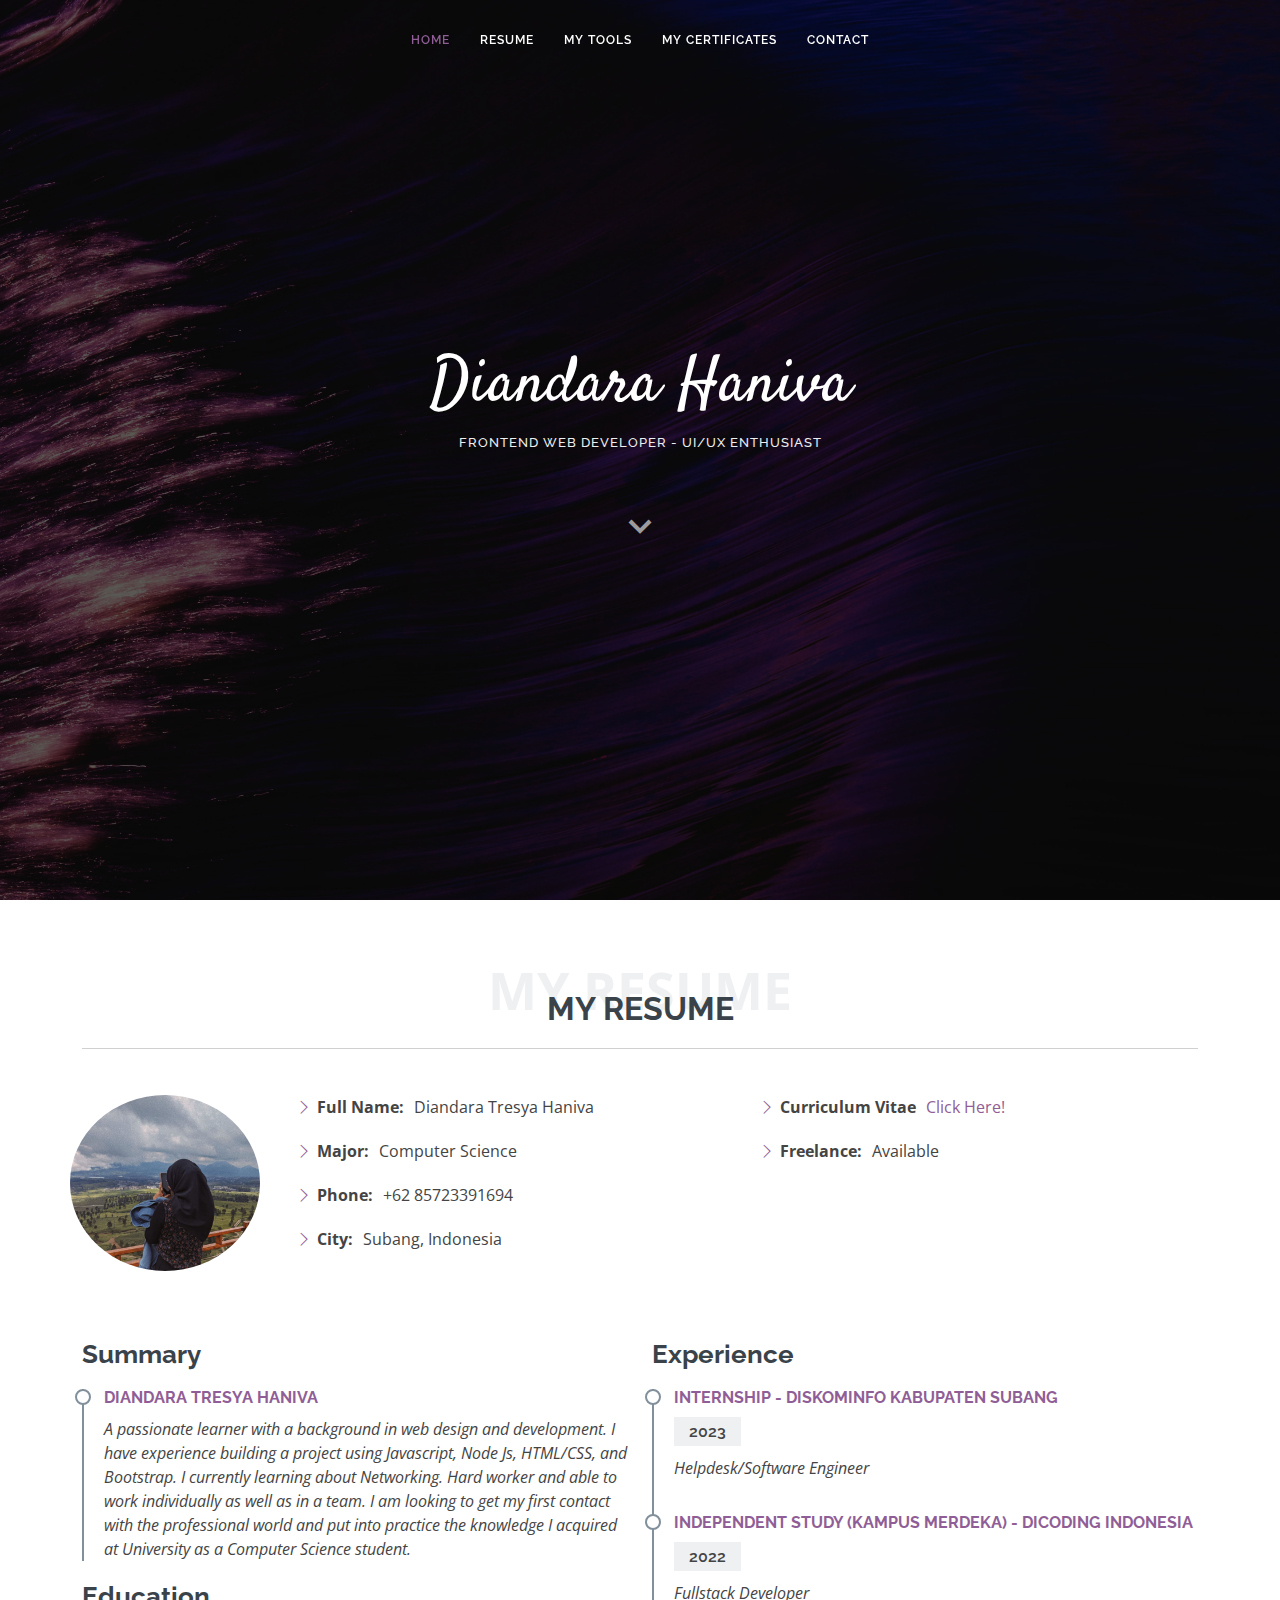
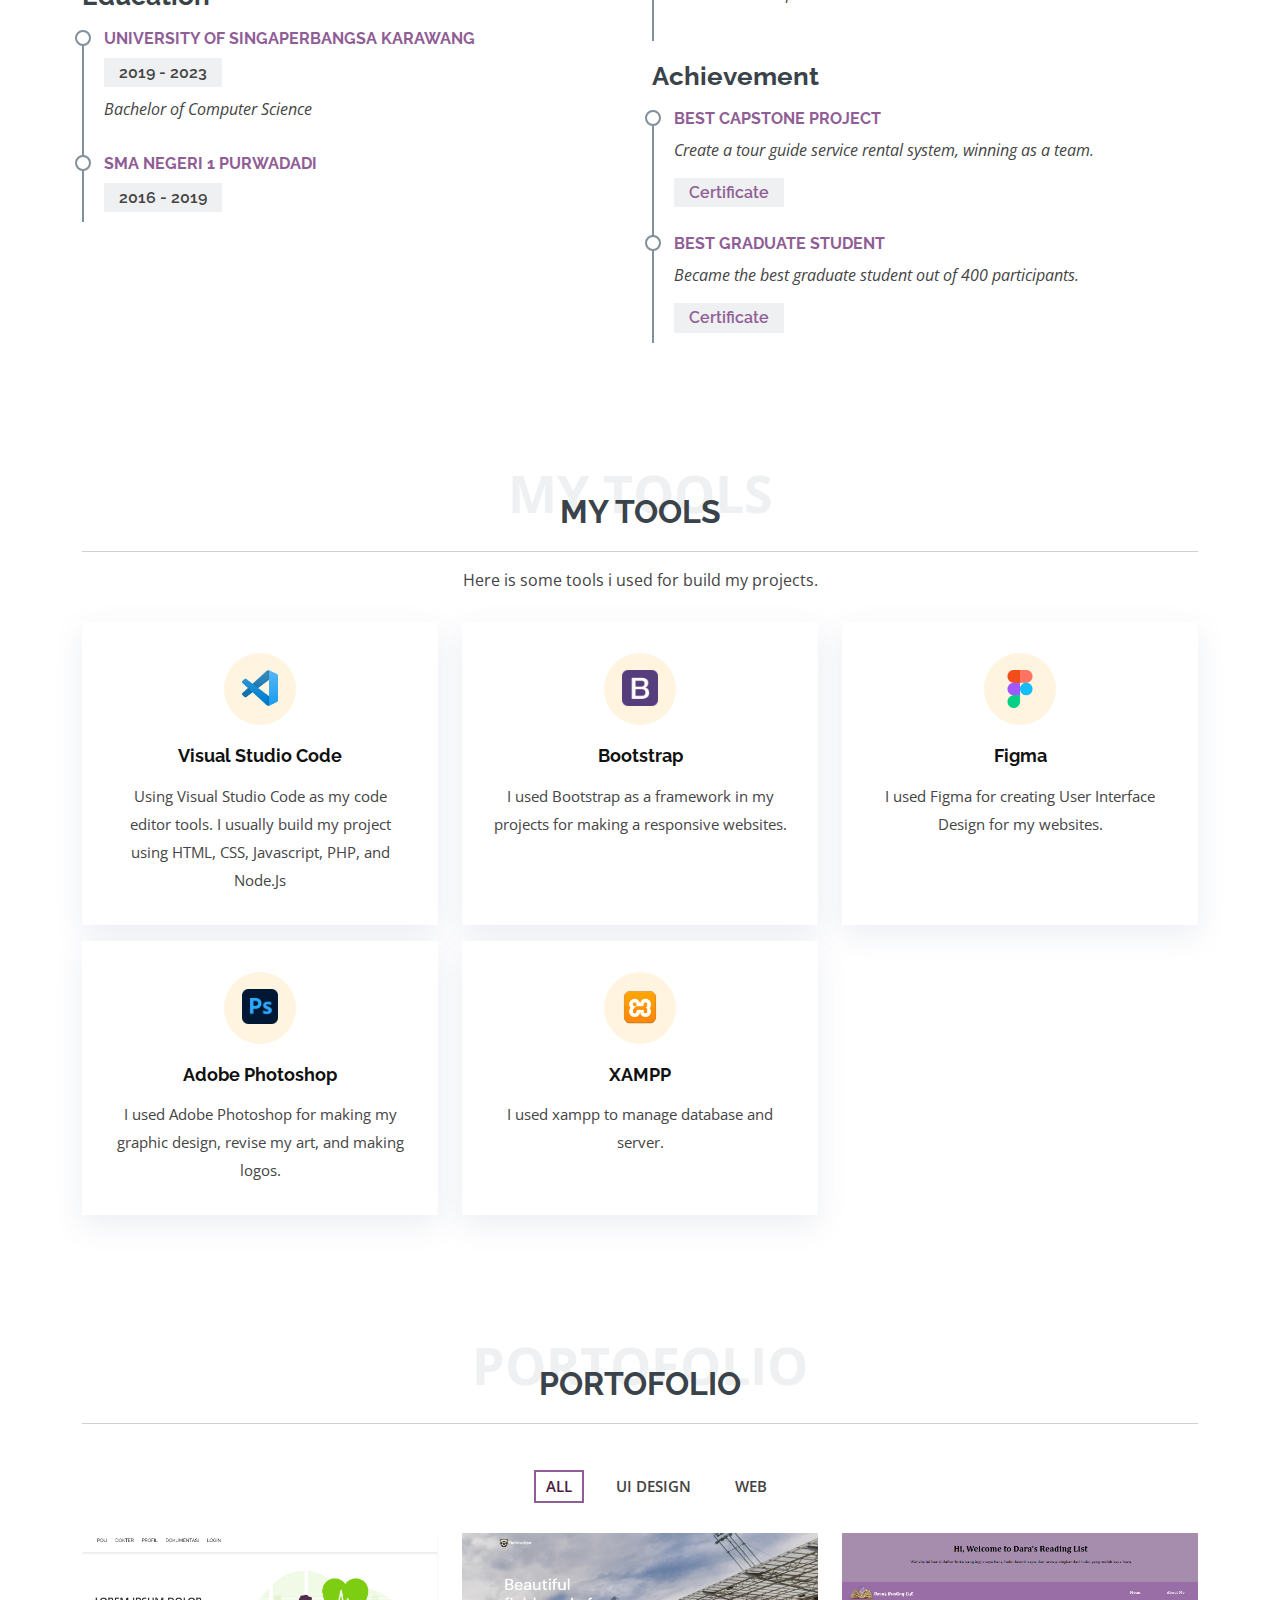
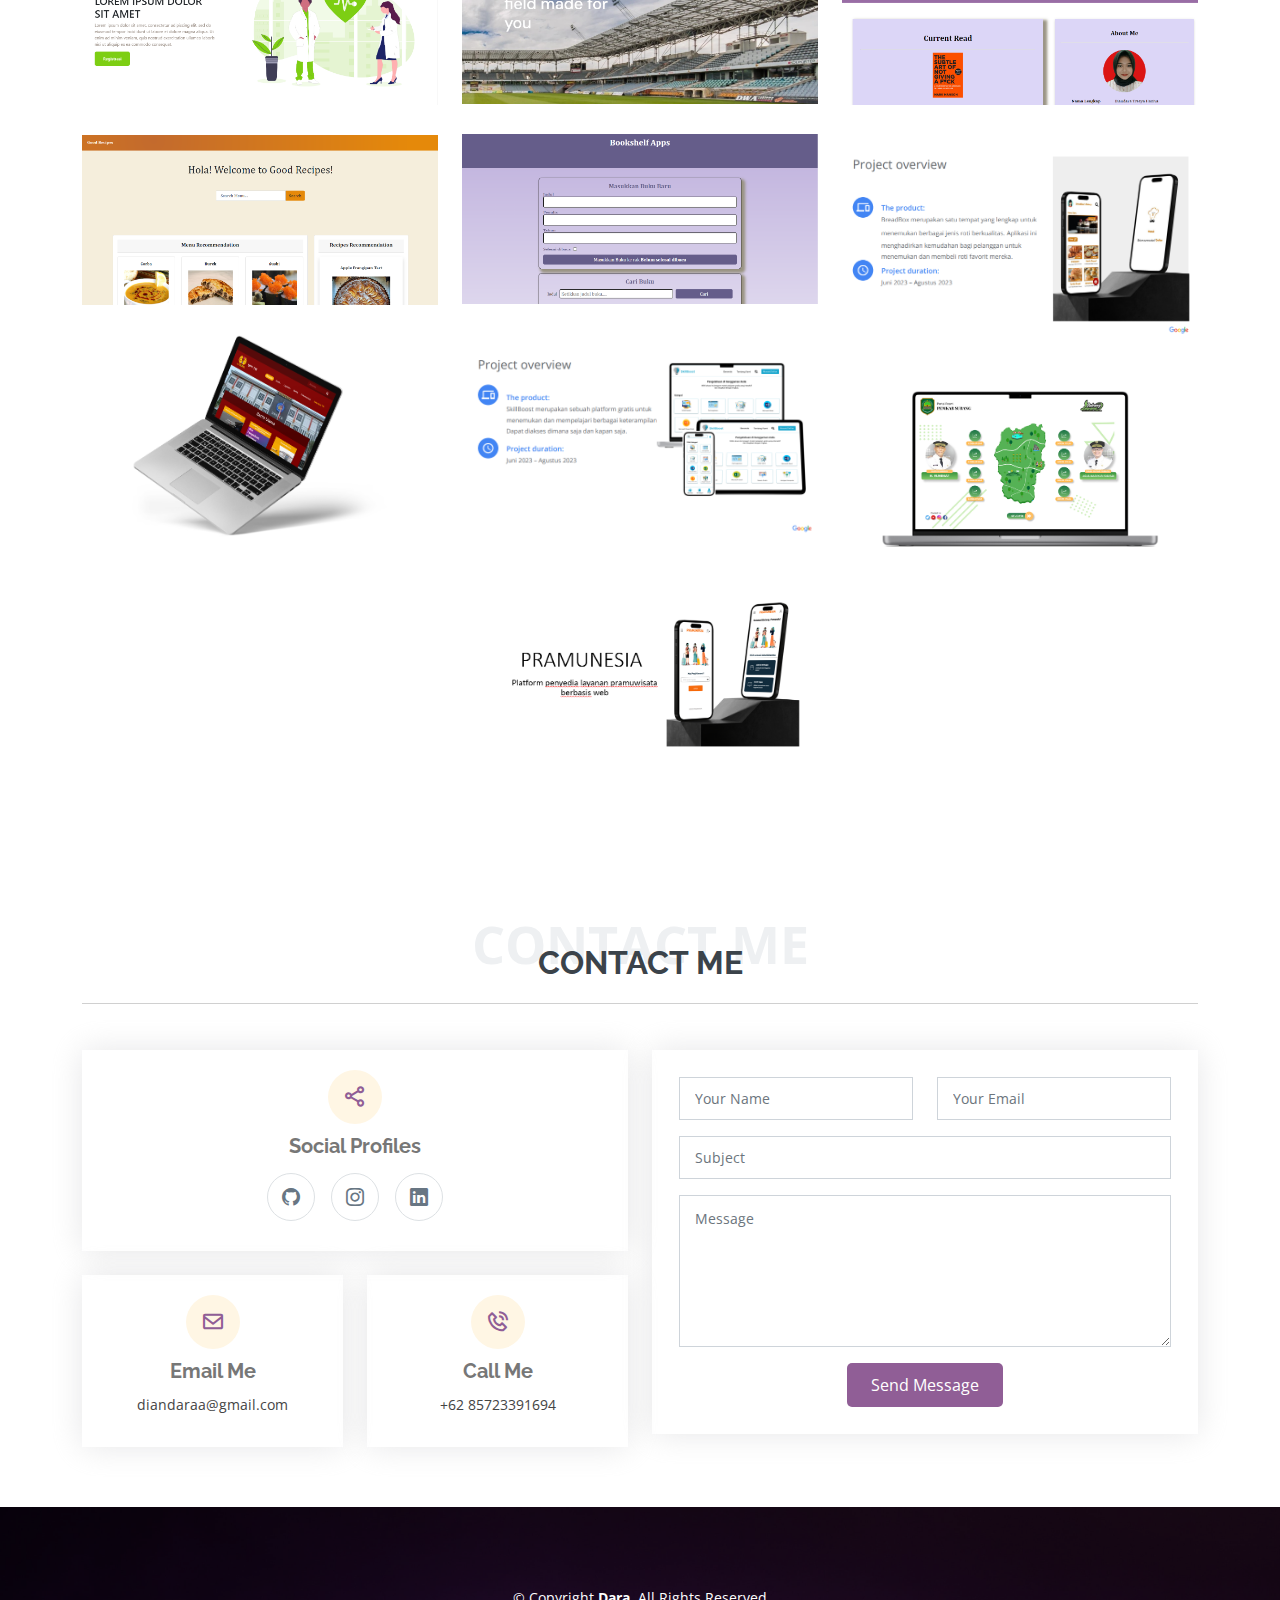
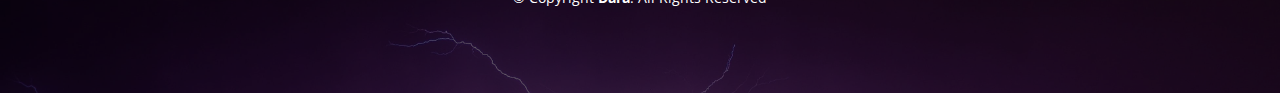
==== commit 4592b1d7: "update" ====
--- a/index.html
+++ b/index.html
@@ -245,6 +245,17 @@
 
           <div class="row portfolio-container">
             <div class="col-lg-4 col-md-6 portfolio-item filter-web">
+              <div class="portfolio-img"><img src="assets/img/certificates/fieldradise.png" class="img-fluid" alt=""></div>
+              <div class="portfolio-info">
+                <a href="https://adarahaniv16.github.io/fieldradise/">
+                  <h4>Fieldradise</h4>
+                </a>
+                <p>Website Booking Lapangan</p>
+              </div>
+            </div>
+
+          <div class="row portfolio-container">
+            <div class="col-lg-4 col-md-6 portfolio-item filter-web">
               <div class="portfolio-img"><img src="assets/img/certificates/readingList.png" class="img-fluid" alt=""></div>
               <div class="portfolio-info">
                 <a href="https://adarahaniv16.github.io/Website-Daftar-Bacaan/">
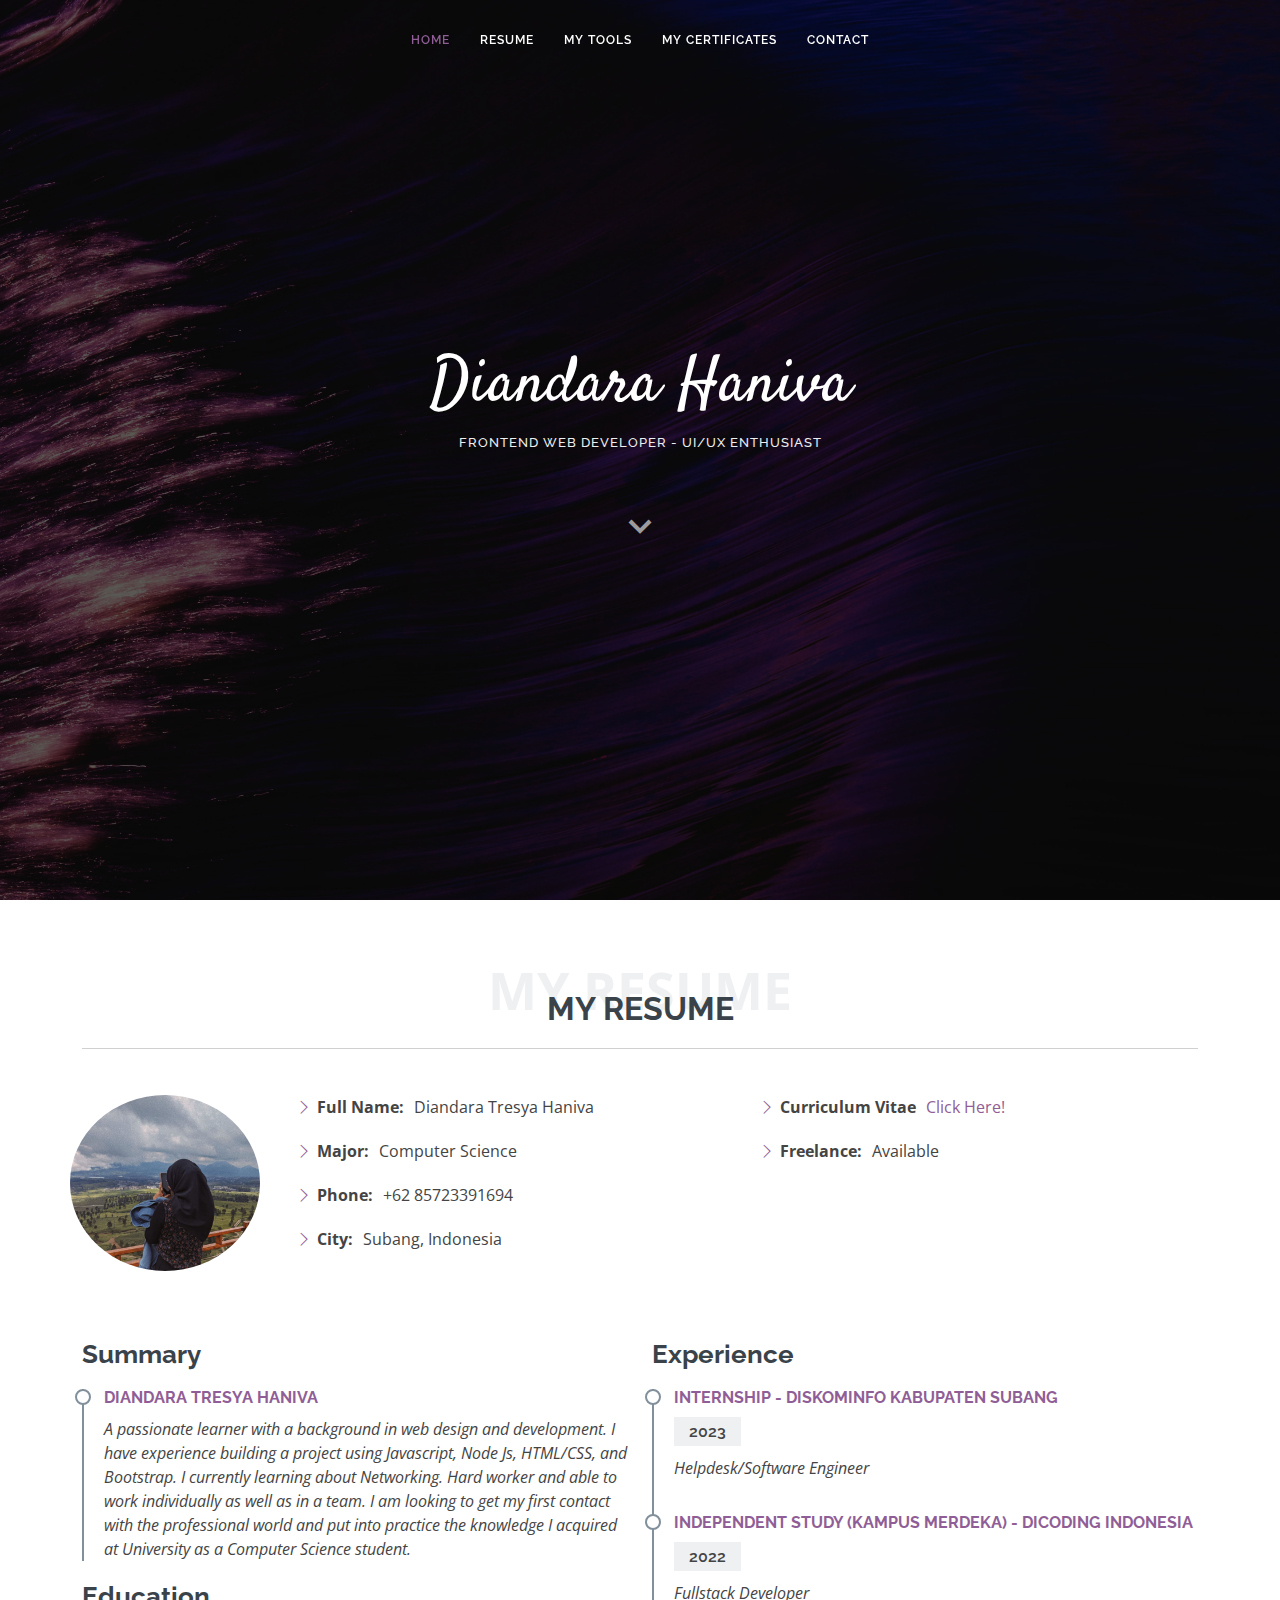
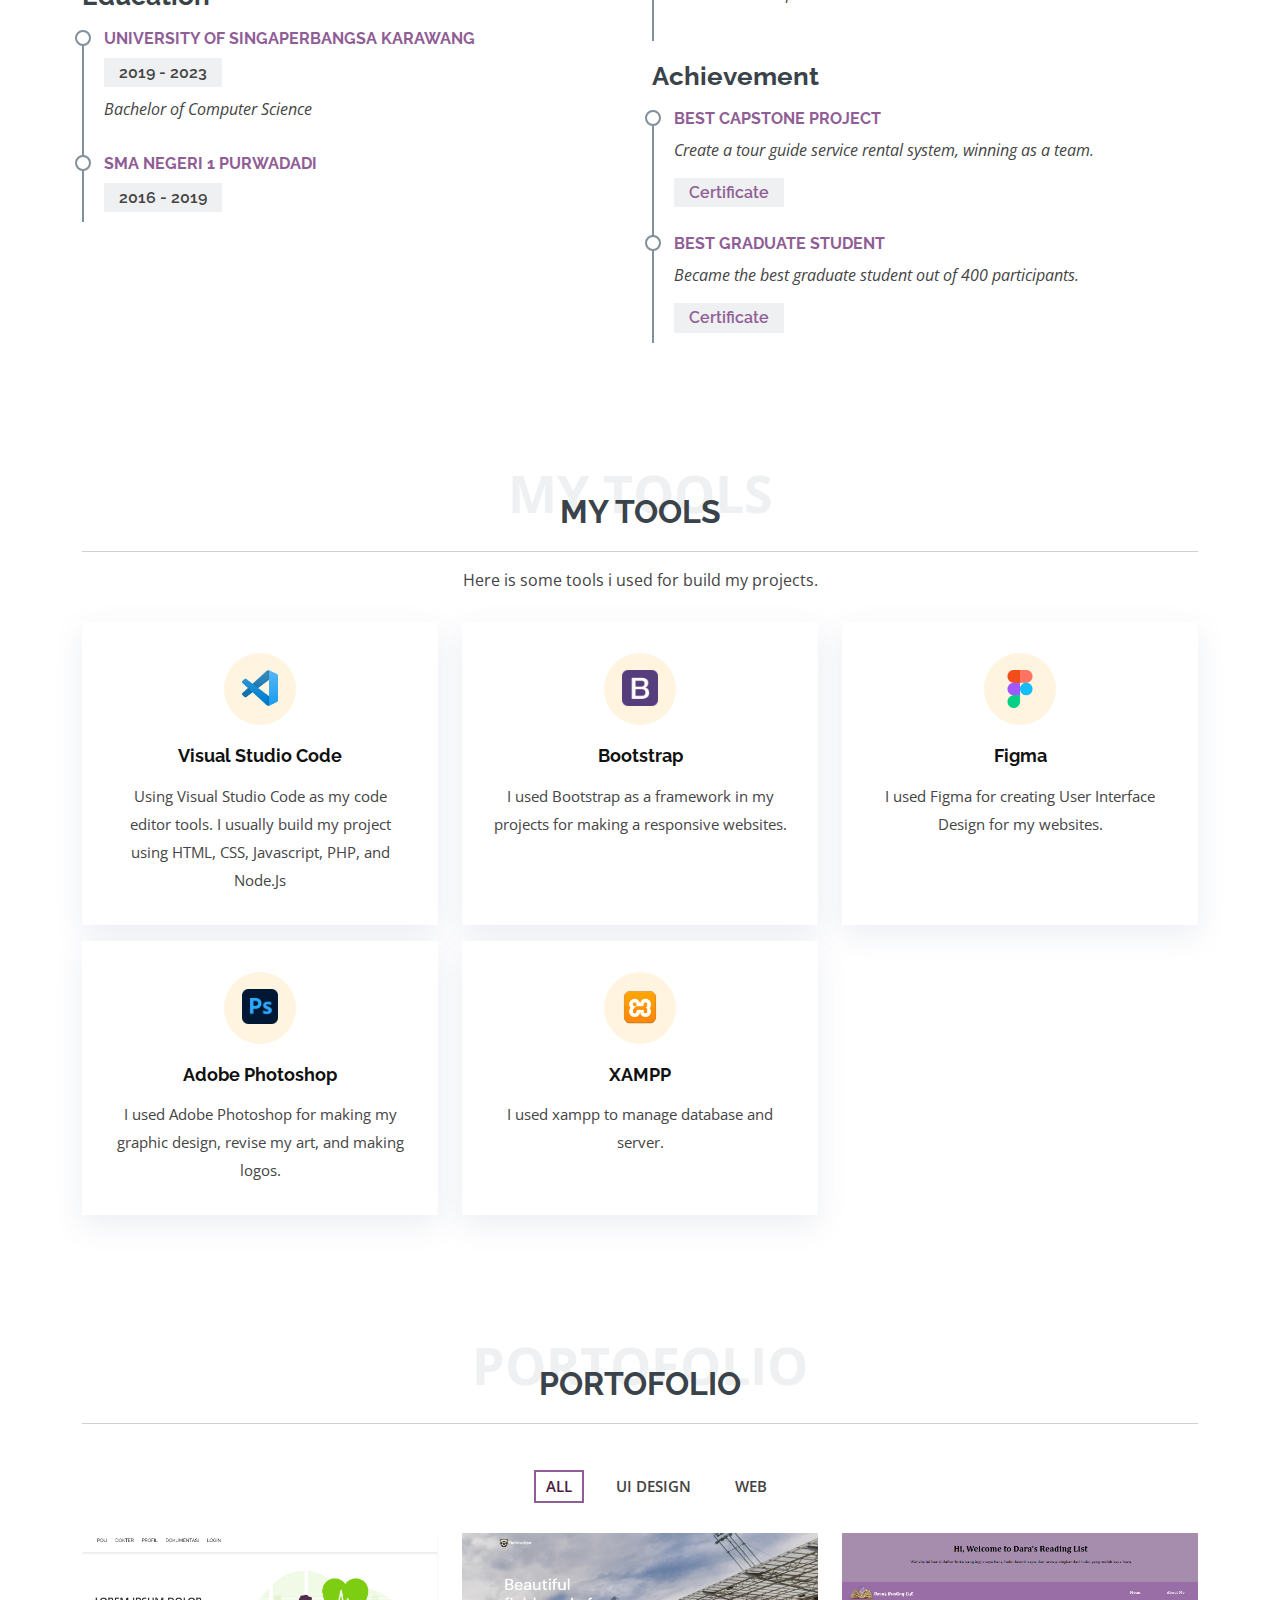
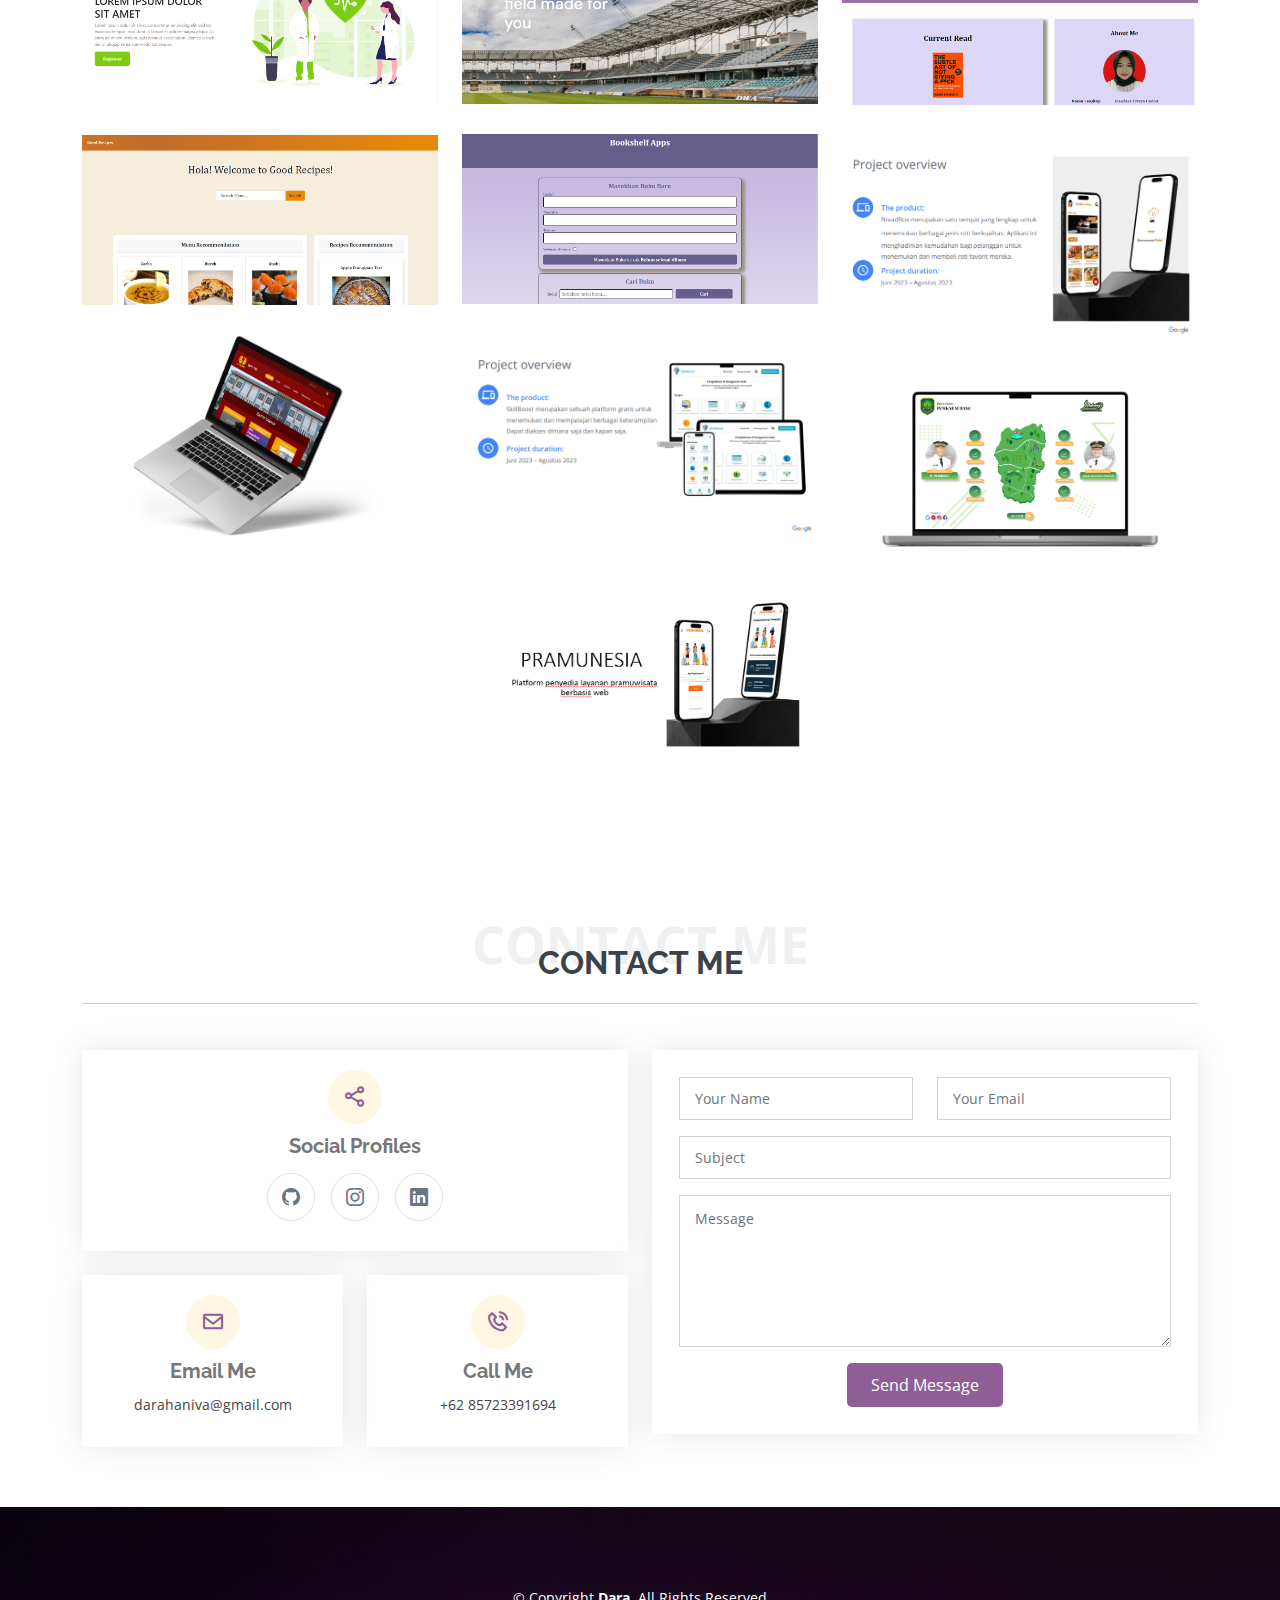
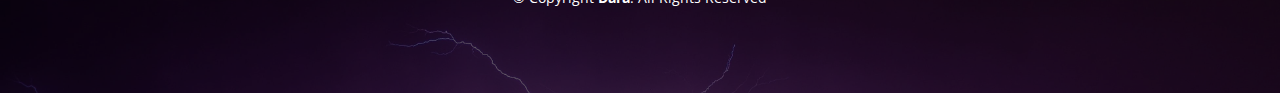
==== commit a86ad3fb: "Update index.html" ====
--- a/index.html
+++ b/index.html
@@ -567,7 +567,7 @@
                 <div class="info-box mt-4">
                   <i class="bx bx-envelope"></i>
                   <h3>Email Me</h3>
-                  <p>diandaraa@gmail.com</p>
+                  <p>darahaniva@gmail.com</p>
                 </div>
               </div>
               <div class="col-md-6">
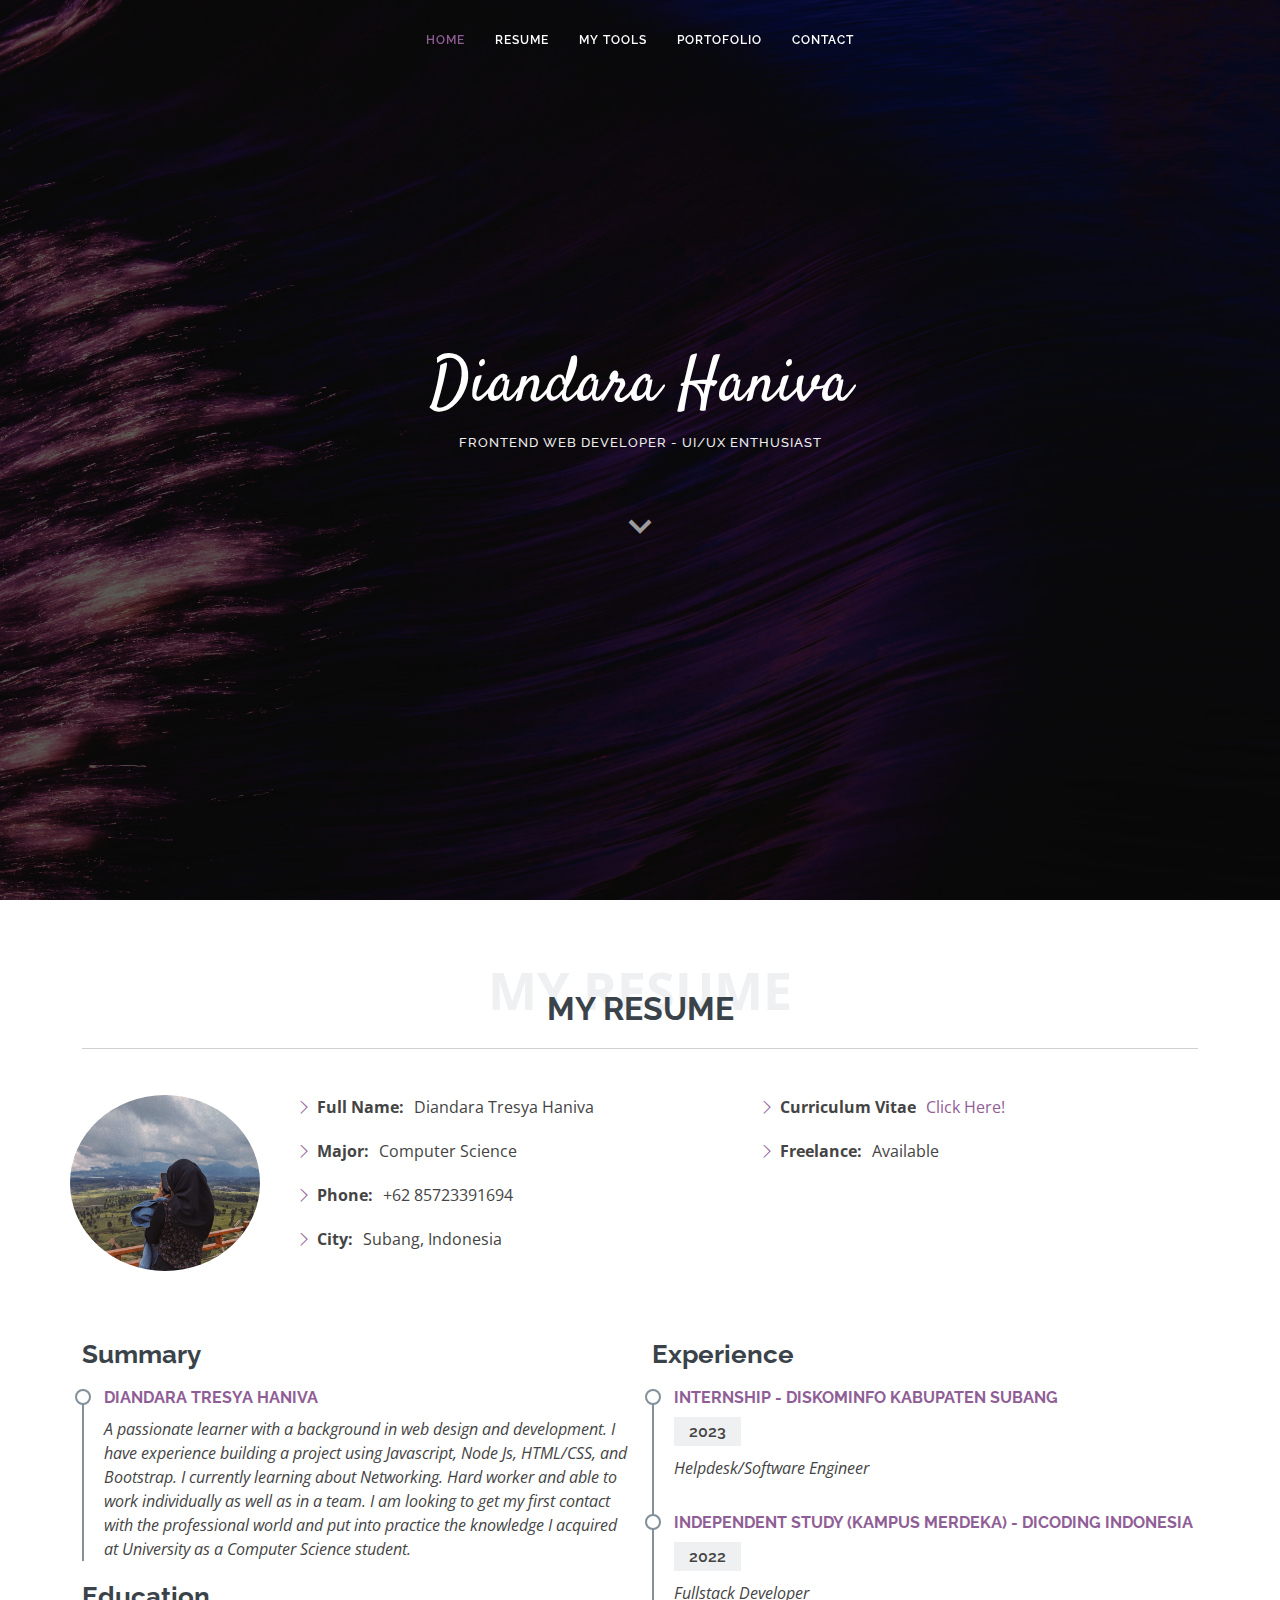
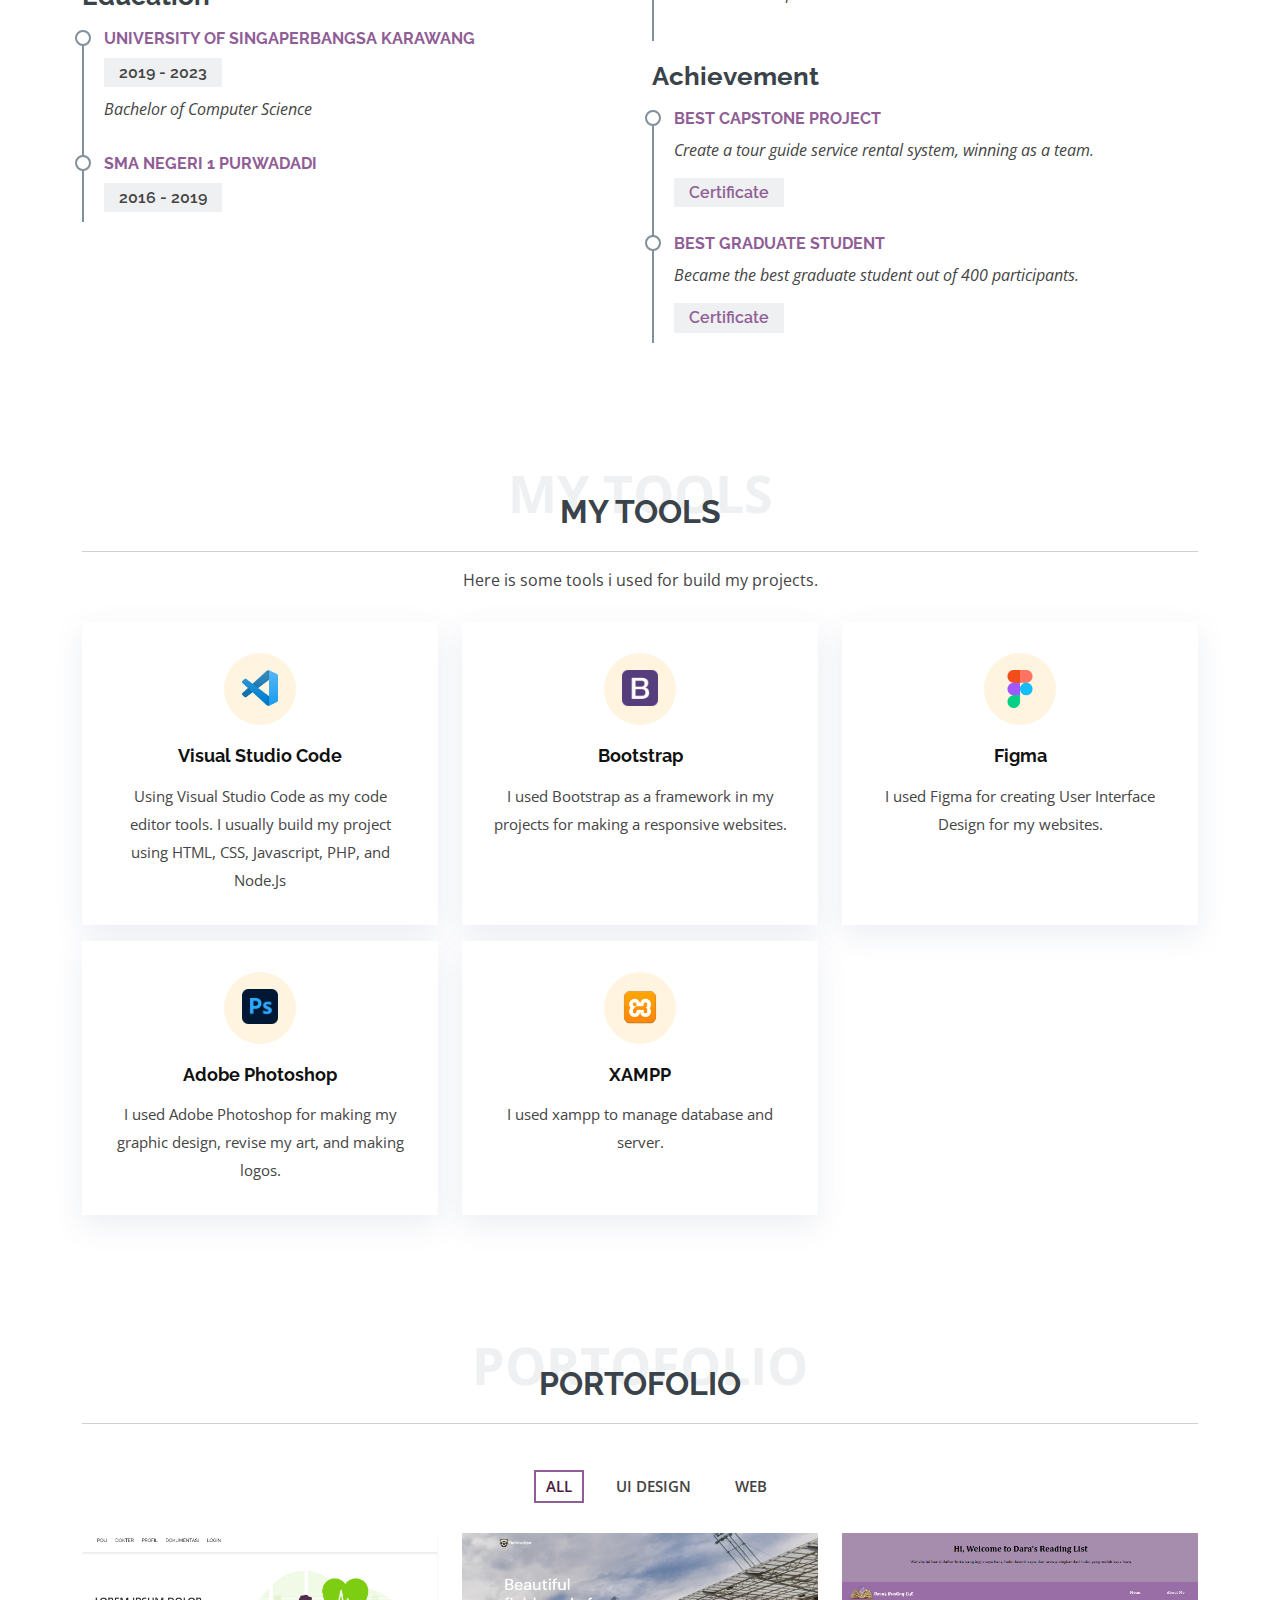
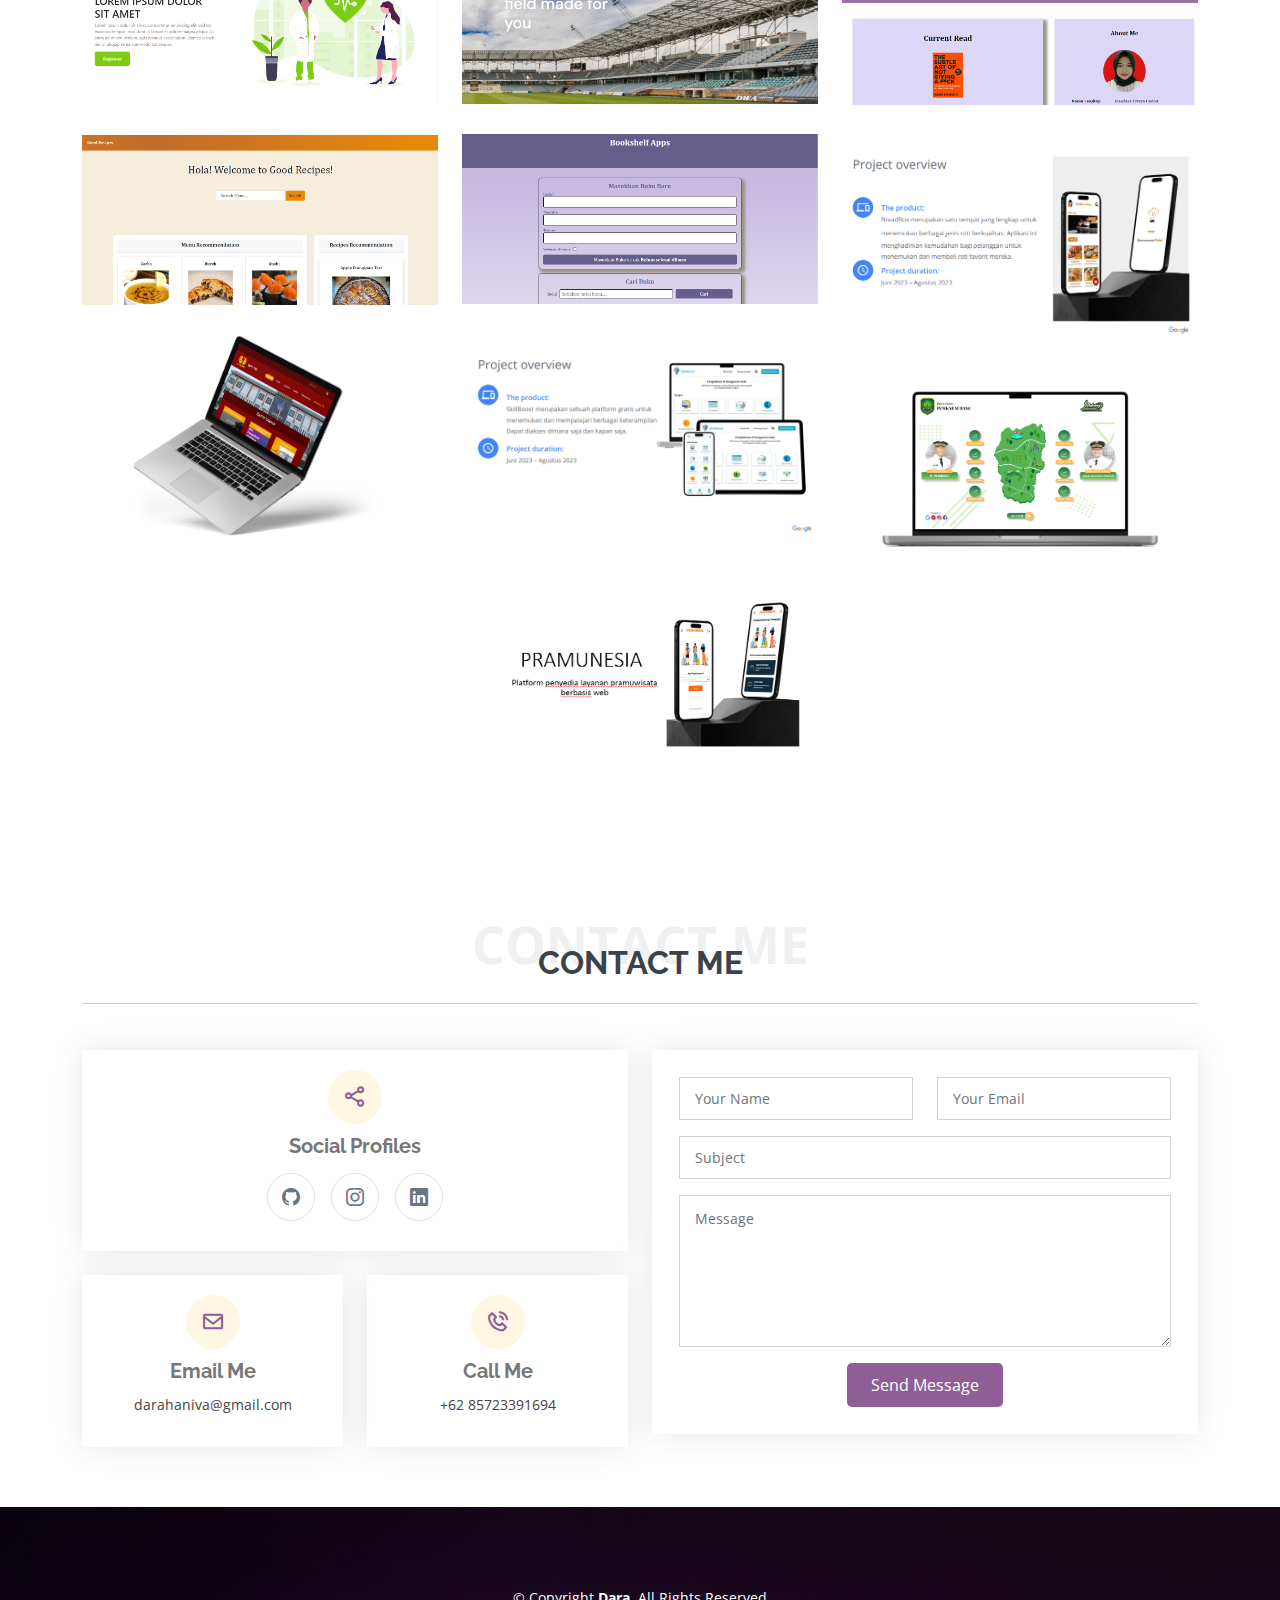
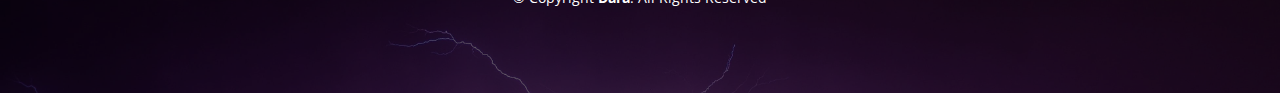
==== commit 146e746e: "Update index.html" ====
--- a/index.html
+++ b/index.html
@@ -46,7 +46,7 @@
         <li><a class="nav-link scrollto active" href="#hero">Home</a></li>
         <li><a class="nav-link scrollto" href="#resume">Resume</a></li>
         <li><a class="nav-link scrollto" href="#tools">My Tools</a></li>
-        <li><a class="nav-link scrollto" href="#certificates">My Certificates</a></li>
+        <li><a class="nav-link scrollto" href="#certificates">Portofolio</a></li>
         <li><a class="nav-link scrollto" href="#contact">Contact</a></li>
       </ul>
       <i class="bi bi-list mobile-nav-toggle"></i>
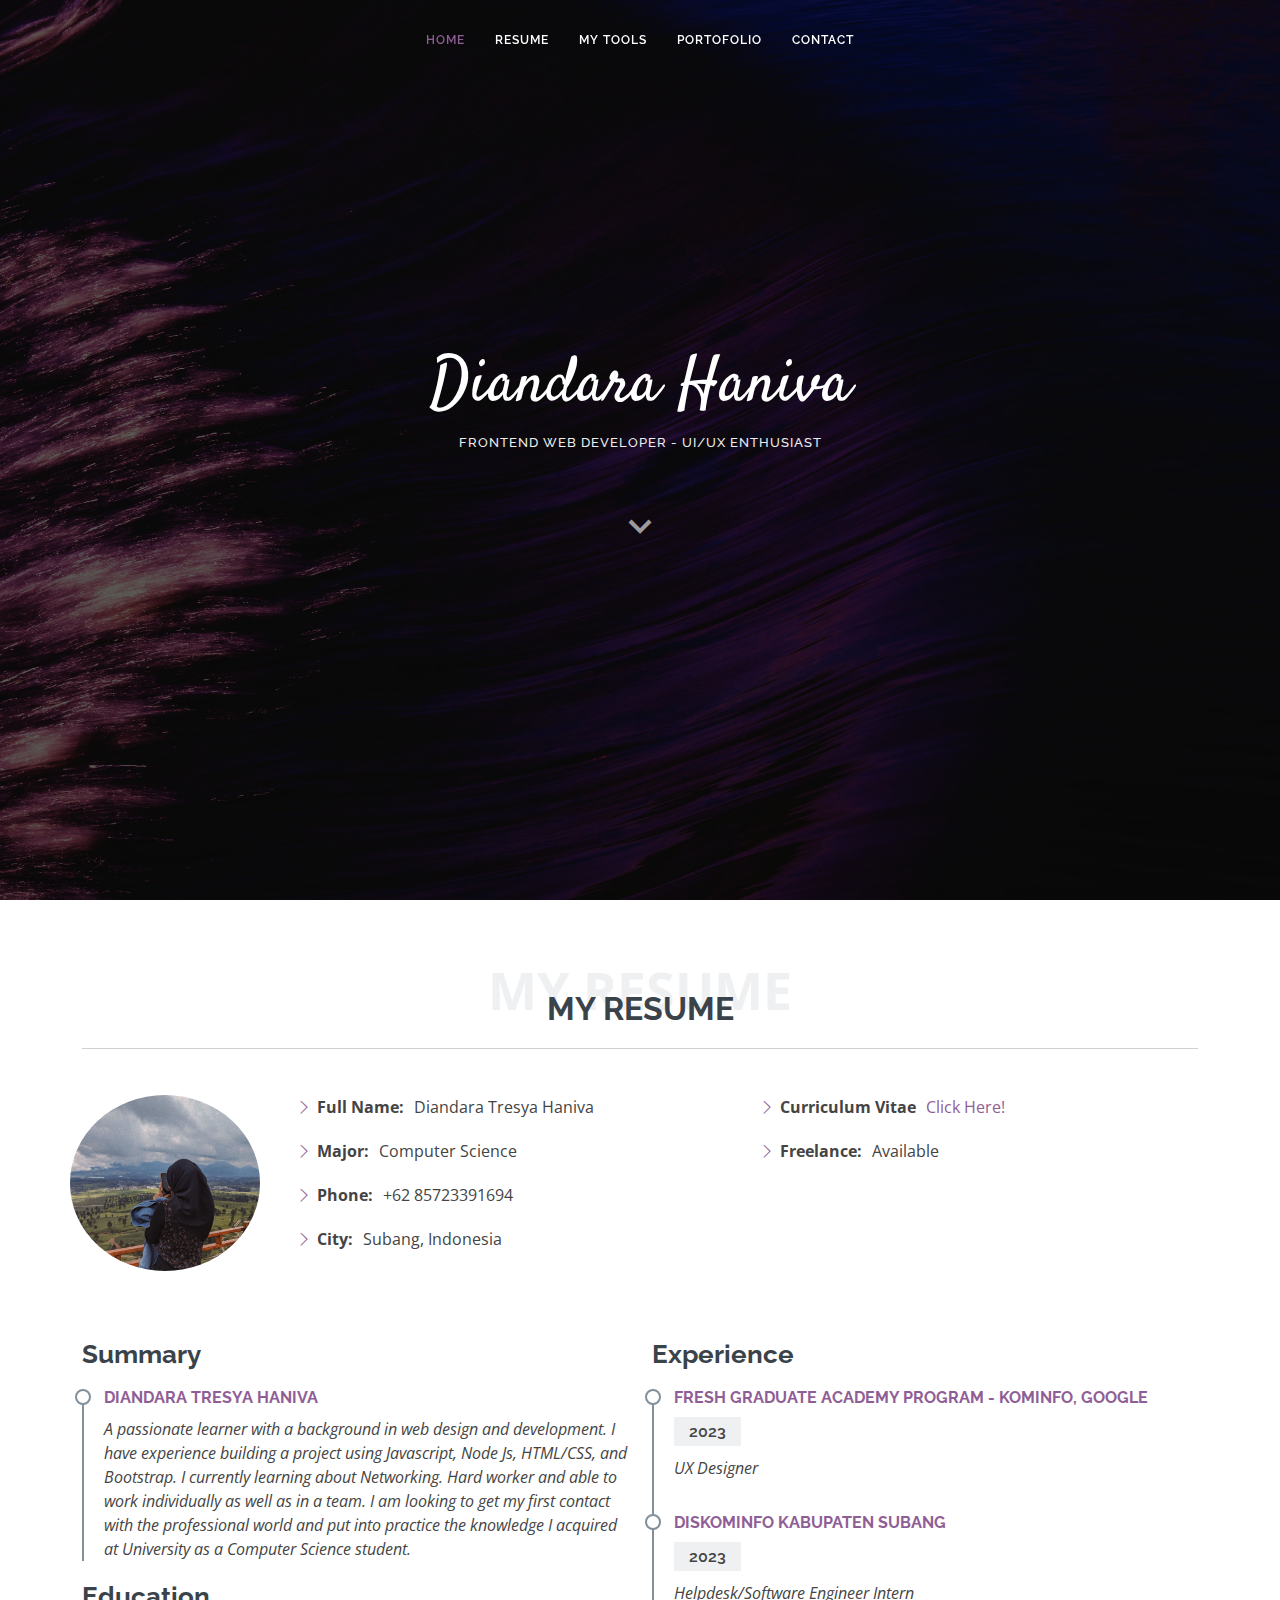
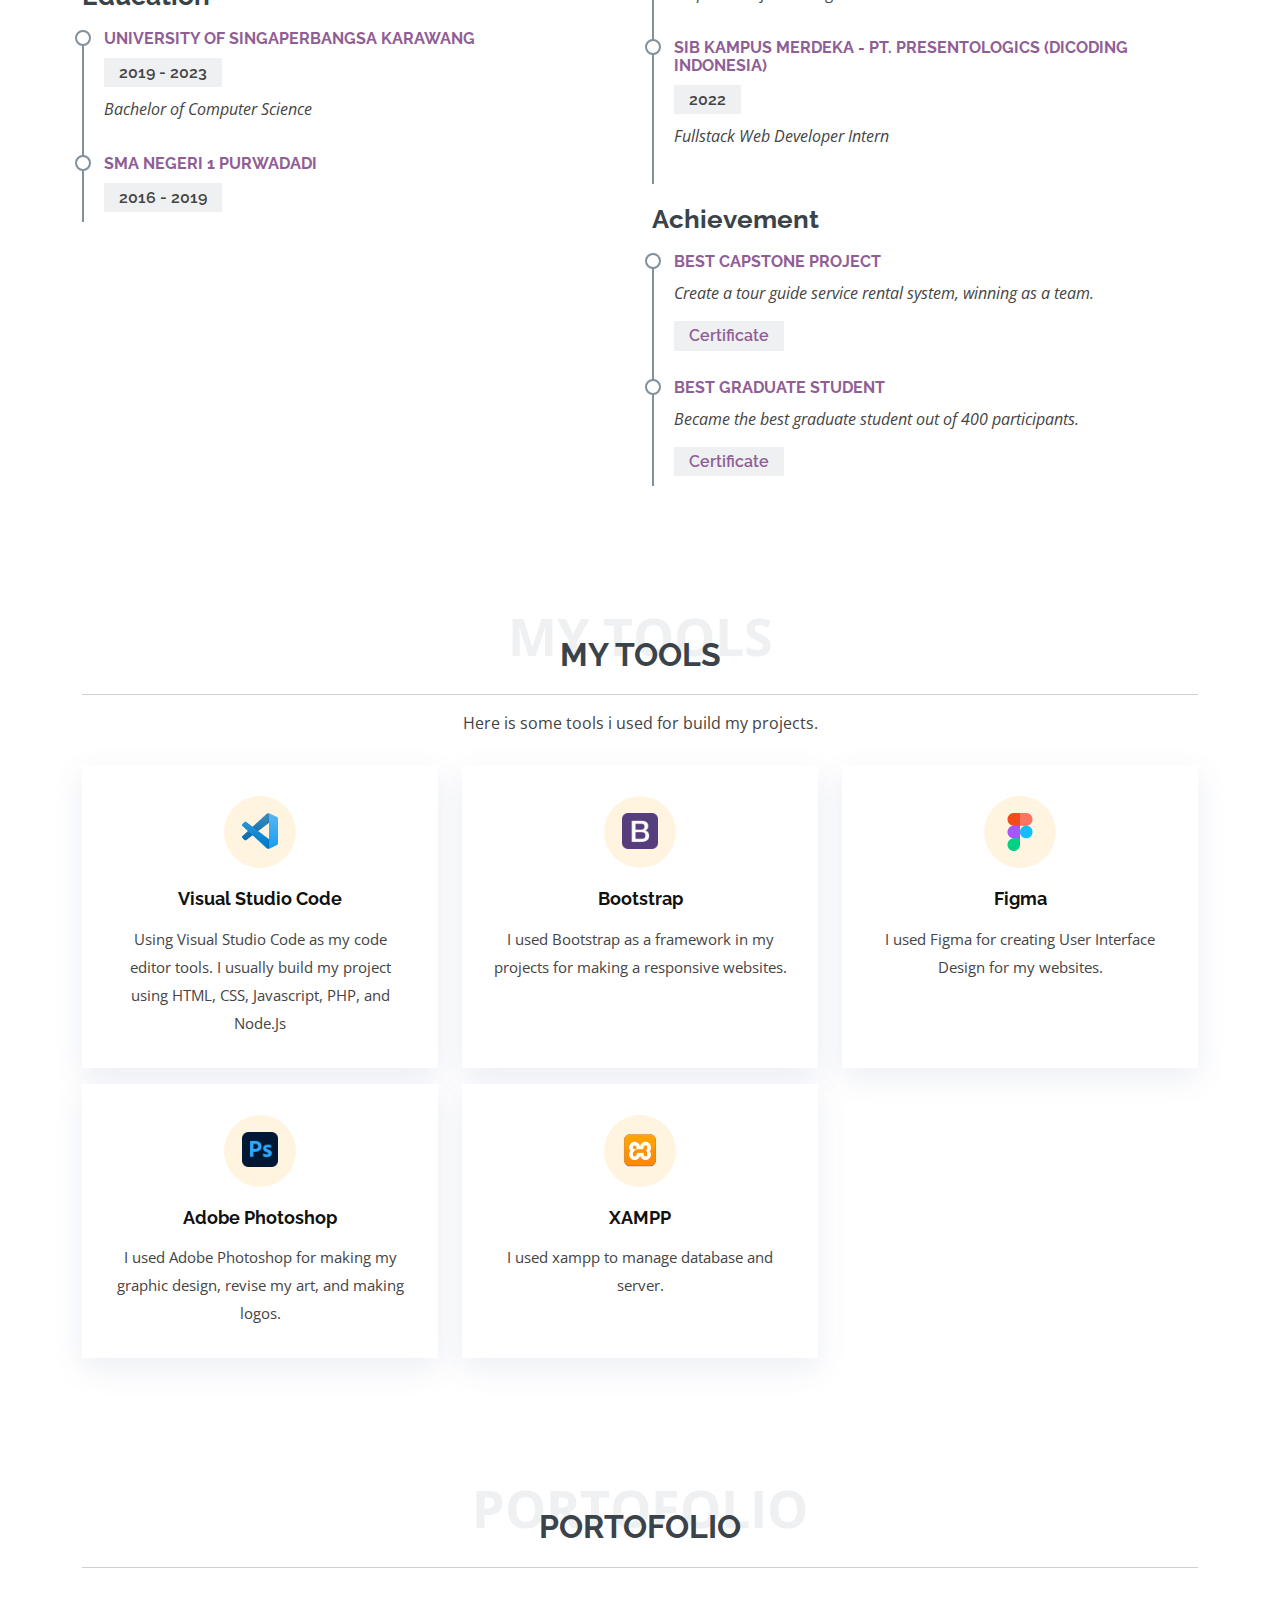
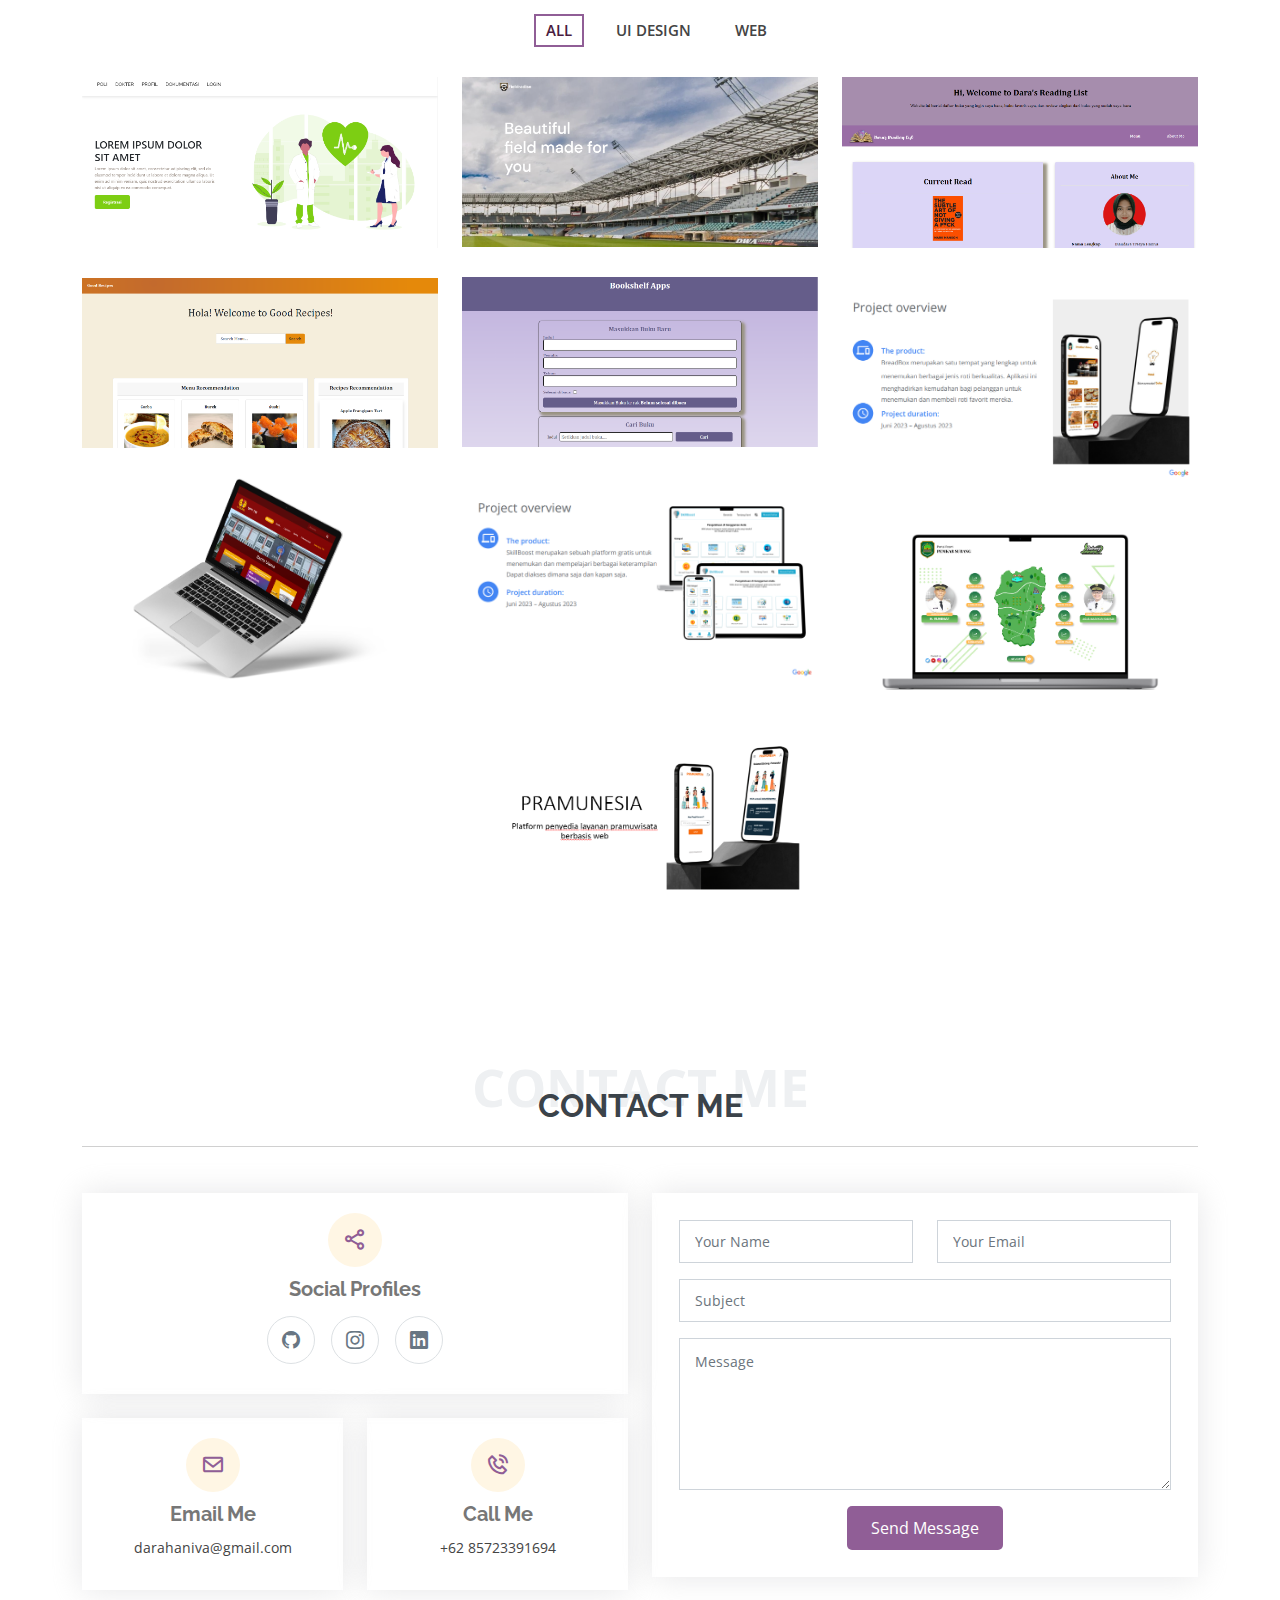
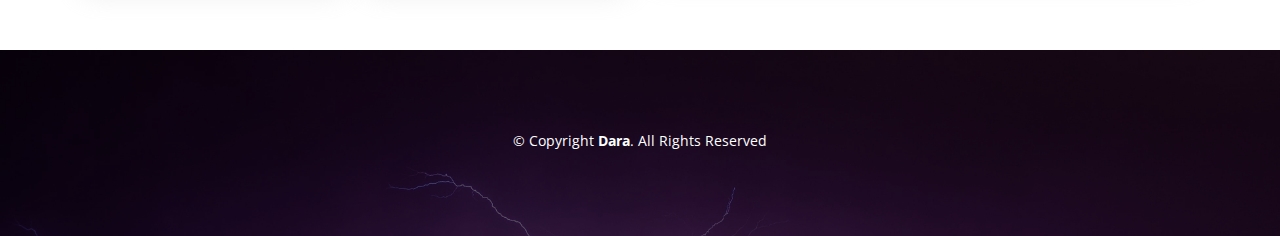
==== commit 35cef934: "Update index.html" ====
--- a/index.html
+++ b/index.html
@@ -132,17 +132,20 @@
           <div class="col-lg-6">
             <h3 class="resume-title">Experience</h3>
             <div class="resume-item">
-              <h4>Internship - DISKOMINFO Kabupaten Subang</h4>
+              <h4>Fresh Graduate Academy Program - KOMINFO, Google</h4>
               <h5>2023</h5>
-              <p><em>Helpdesk/Software Engineer</em></p>
+              <p><em>UX Designer</em></p>
             </div>
             <div class="resume-item">
-              <h4>Independent Study (Kampus Merdeka) - Dicoding Indonesia</h4>
+              <h4>DISKOMINFO Kabupaten Subang</h4>
+              <h5>2023</h5>
+              <p><em>Helpdesk/Software Engineer Intern</em></p>
+            </div>
+            <div class="resume-item">
+              <h4>SIB Kampus Merdeka - PT. Presentologics (Dicoding Indonesia)</h4>
               <h5>2022</h5>
-              <p><em>Fullstack Developer</em></p>
-            </div>
-
-
+              <p><em>Fullstack Web Developer Intern</em></p>
+            </div>
             <h3 class="resume-title">Achievement</h3>
             <div class="resume-item">
               <h4>Best Capstone Project</h4>
